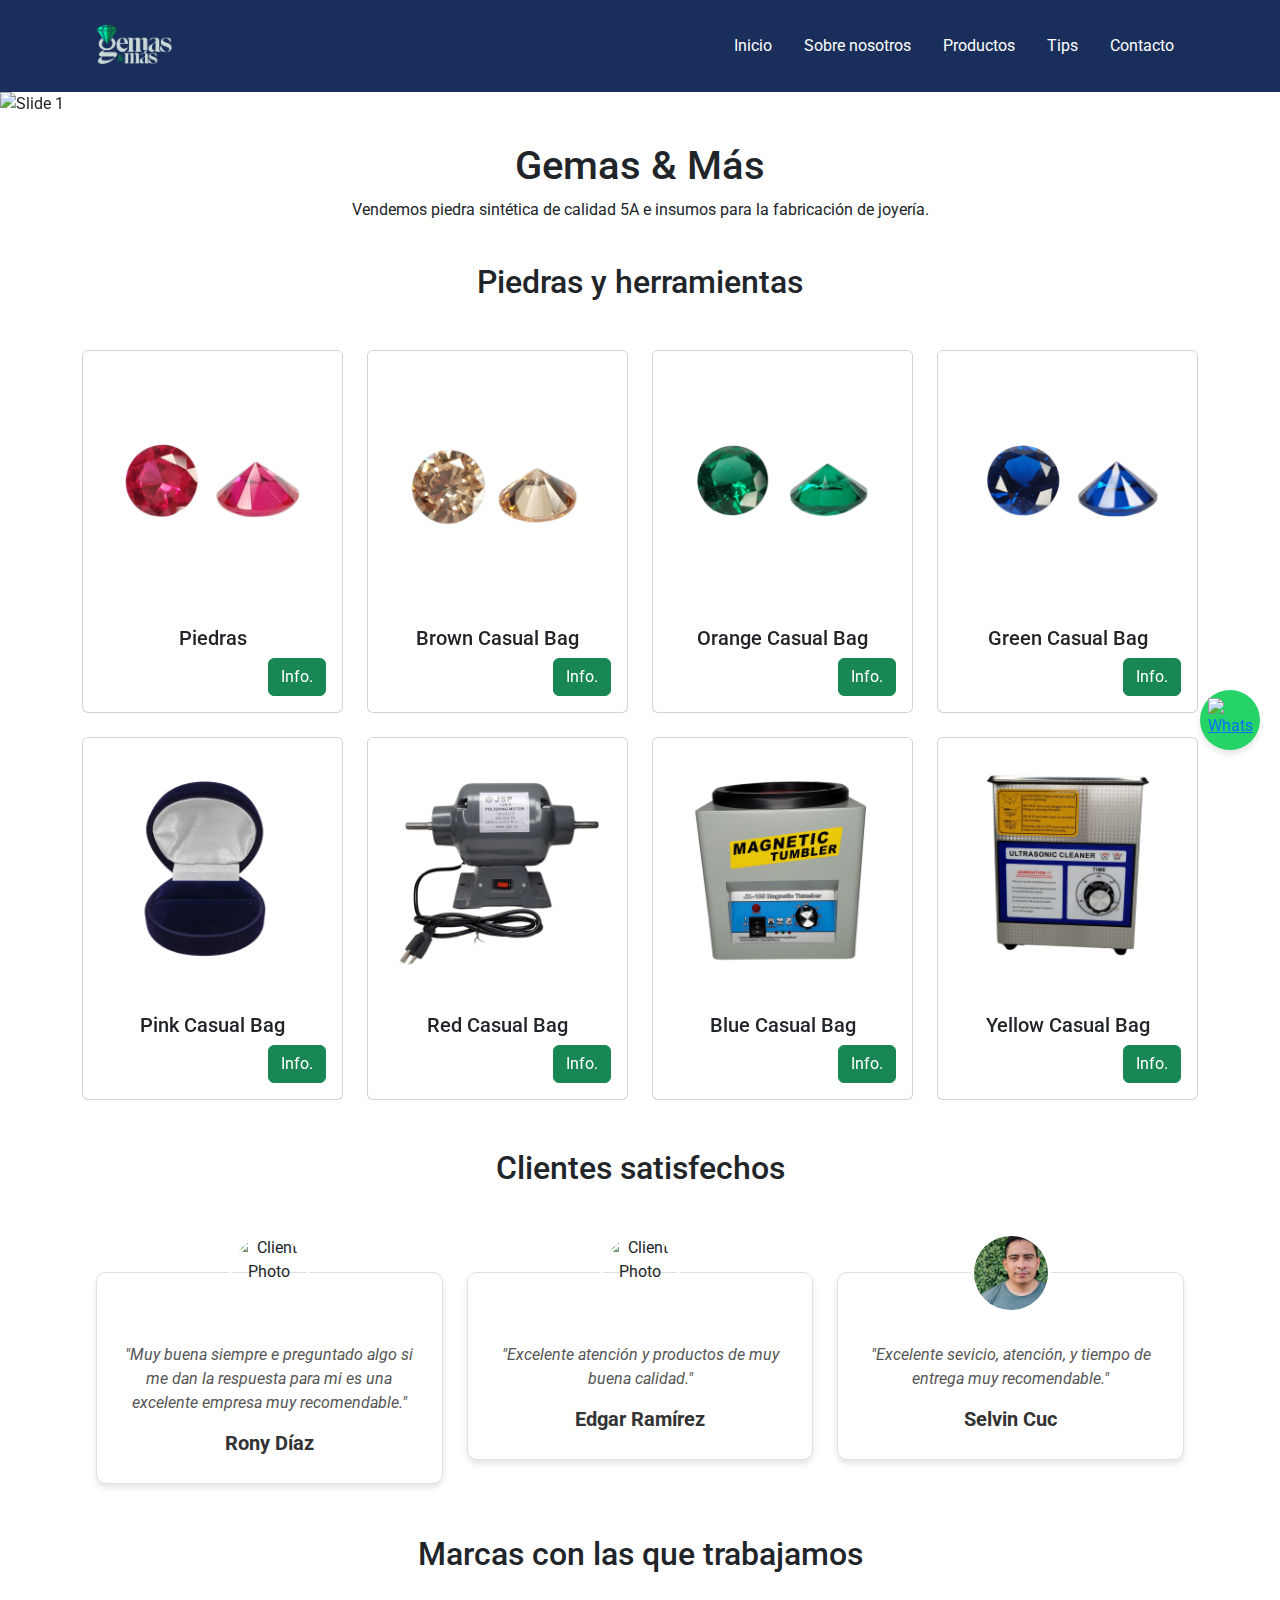
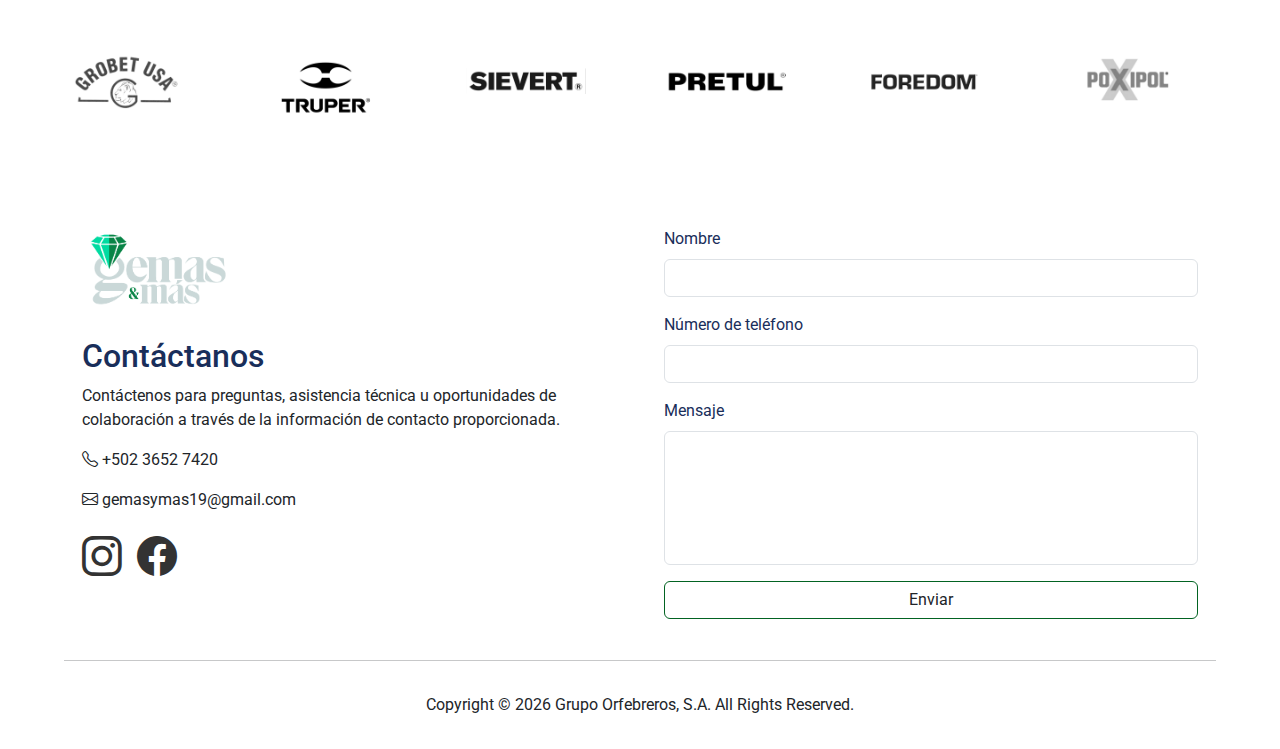
==== index.html @ 78176148 "Se completa la primera categoría de productos - piedras" ====
<!DOCTYPE html>
  <html lang="es">
  <head>
    <meta charset="UTF-8">
    <meta name="viewport" content="width=device-width, initial-scale=1.0">
    <title>Gemas & Más - Inicio</title>
    <link rel="icon" href="images/logo.ico">

    <meta name="author" content="Grupo Orfebreros, S.A.">
    <meta name="description" content="Vendemos piedra sintética de calidad 5A e insumos para la fabricación de joyería.">

    <link href="assets/bootstrap/css/bootstrap.min.css" rel="stylesheet">
    <link rel="stylesheet" href="css/index.css">
    <link href="https://fonts.googleapis.com/css2?family=Roboto:wght@400;500;700&display=swap" rel="stylesheet">
    <link href="https://cdn.jsdelivr.net/npm/bootstrap-icons/font/bootstrap-icons.css" rel="stylesheet">
  </head>
  <body>

    <!-- HEADER Y NAVBAR -->
    <header>
      <div class="container">
        <nav class="navbar navbar-expand-lg navbar-light">

          <a class="navbar-brand" href="index.html">
            <img src="images/logo.png" alt="Gemas & Más">
          </a>
          
          <!-- MENÚ HAMBURGUESA -->
          <button class="navbar-toggler bg-light" type="button" data-bs-toggle="collapse" data-bs-target="#navbarNav" aria-controls="navbarNav" aria-expanded="false" aria-label="Toggle navigation">
            <span class="navbar-toggler-icon"></span>
          </button>
    
          <div class="collapse navbar-collapse" id="navbarNav">
            <ul class="navbar-nav ms-auto">
              <li class="nav-item">
                <a href="index.html" class="nav-link">Inicio</a>
              </li>
              <li class="nav-item">
                <a href="sobre-nosotros.html" class="nav-link">Sobre nosotros</a>
              </li>
              <li class="nav-item">
                <a href="productos.html" class="nav-link">Productos</a>
              </li>
              <li class="nav-item">
                <a href="tips.html" class="nav-link">Tips</a>
              </li>
              <li class="nav-item">
                <a href="#secContacto" class="nav-link">Contacto</a>
              </li>
            </ul>
          </div>
        </nav>
      </div>
    </header>
    
    <!-- CAROUSEL -->
    <div id="dynamicCarousel" class="carousel slide my-carousel" data-bs-ride="carousel">
      <!-- Indicadores (Puntitos) -->
      <div class="carousel-indicators">
        <button type="button" data-bs-target="#dynamicCarousel" data-bs-slide-to="0" class="active" aria-current="true" aria-label="Slide 1"></button>
        <button type="button" data-bs-target="#dynamicCarousel" data-bs-slide-to="1" aria-label="Slide 2"></button>
        <button type="button" data-bs-target="#dynamicCarousel" data-bs-slide-to="2" aria-label="Slide 3"></button>
      </div>
    
      <!-- Contenido del Carousel -->
      <div class="carousel-inner">
        <div class="carousel-item active">
          <img src="images/carousel1.png" class="d-block w-100" alt="Slide 1">
          <div class="carousel-caption d-none d-md-block">
            <h5>Primer Slide</h5>
            <p>Este es el primer slide del carousel.</p>
          </div>
        </div>
        <div class="carousel-item">
          <img src="images/carousel2.png" class="d-block w-100" alt="Slide 2">
          <div class="carousel-caption d-none d-md-block">
            <h5>Segundo Slide</h5>
            <p>Este es el segundo slide del carousel.</p>
          </div>
        </div>
        <div class="carousel-item">
          <img src="images/carousel3.png" class="d-block w-100" alt="Slide 3">
          <div class="carousel-caption d-none d-md-block">
            <h5>Tercer Slide</h5>
            <p>Este es el tercer slide del carousel.</p>
          </div>
        </div>
      </div>
    
      <!-- Controles de Navegación (Flechas) -->
      <button class="carousel-control-prev" type="button" data-bs-target="#dynamicCarousel" data-bs-slide="prev">
        <span class="carousel-control-prev-icon" aria-hidden="true"></span>
        <span class="visually-hidden">Anterior</span>
      </button>
      <button class="carousel-control-next" type="button" data-bs-target="#dynamicCarousel" data-bs-slide="next">
        <span class="carousel-control-next-icon" aria-hidden="true"></span>
        <span class="visually-hidden">Siguiente</span>
      </button>
    </div>    

    <!--  NEGOCIO -->
    <div class="negocio estetica-divs">
      <h1>Gemas & Más</h1>
      <p>Vendemos piedra sintética de calidad 5A e insumos para la fabricación de joyería.</p>
    </div>

    <!-- TARJETAS -->
    <div class="container">
      <h2 class="h2-style">Piedras y herramientas</h2>
      <div class="row mt-5">
        <div class="col-6 col-md-3 mb-4">
          <div class="card-container">
            <div class="card">
              <img src="images/piedras/redonda/redonda_rubi.png" class="card-img-top" alt="Producto 2">
              <div class="card-body text-center">
                <h5 class="card-title">Piedras</h5>
                <div style="text-align: right;">
                  <button class="btn btn-success flip-card-btn" 
                          data-image="images/piedras/redonda/redonda_rubi.png,images/piedras/lagrima/lagrima_esmeralda.png,images/piedras/cuadrado/cuadrado_champagne.png" 
                          data-title="Beige Casual Bag" 
                          data-details="Color: Beige, Material: Cuero, Dimensiones: 30x25 cm">
                    Info.
                  </button>
                </div>
              </div>
            </div>
          </div>
        </div>
        <div class="col-6 col-md-3 mb-4">
          <div class="card-container">
            <div class="card">
              <img src="images/piedras/redonda/redonda_champagne.png" class="card-img-top" alt="Producto 3">
              <div class="card-body text-center">
                <h5 class="card-title">Brown Casual Bag</h5>
                <div style="text-align: right;">
                  <button class="btn btn-success flip-card-btn"
                          data-image="images/piedras/3.png"
                          data-title="Brown Casual Bag"
                          data-details="Color: Brown, Material: Tela, Dimensiones: 35x28 cm">
                    Info.
                  </button>
                </div>
              </div>
            </div>
          </div>
        </div>
        <div class="col-6 col-md-3 mb-4">
          <div class="card-container">
            <div class="card">
              <img src="images/piedras/redonda/redonda_esmeralda.png" class="card-img-top" alt="Producto 4">
              <div class="card-body text-center">
                <h5 class="card-title">Orange Casual Bag</h5>
                <div style="text-align: right;">
                  <button class="btn btn-success flip-card-btn"
                          data-image="images/piedras/4.png"
                          data-title="Orange Casual Bag"
                          data-details="Color: Orange, Material: Sintético, Dimensiones: 33x27 cm">
                    Info.
                  </button>
                </div>
              </div>
            </div>
          </div>
        </div>
        <div class="col-6 col-md-3 mb-4">
          <div class="card-container">
            <div class="card">
              <img src="images/piedras/redonda/redonda_zafiro.png" class="card-img-top" alt="Producto 5">
              <div class="card-body text-center">
                <h5 class="card-title">Green Casual Bag</h5>
                <div style="text-align: right;">
                  <button class="btn btn-success flip-card-btn"
                          data-image="images/piedras/5.png"
                          data-title="Green Casual Bag"
                          data-details="Color: Green, Material: Nylon, Dimensiones: 32x26 cm">
                    Info.
                  </button>
                </div>
              </div>
            </div>
          </div>
        </div>
      </div>
      <div class="row">
        <div class="col-6 col-md-3 mb-4">
          <div class="card-container">
            <div class="card">
              <img src="images/herramientas/6.png" class="card-img-top" alt="Producto 6">
              <div class="card-body text-center">
                <h5 class="card-title">Pink Casual Bag</h5>
                <div style="text-align: right;">
                  <button class="btn btn-success flip-card-btn"
                          data-image="images/herramientas/6.png"
                          data-title="Pink Casual Bag"
                          data-details="Color: Pink, Material: Cuero, Dimensiones: 34x28 cm">
                    Info.
                  </button>
                </div>
              </div>
            </div>
          </div>
        </div>
        <div class="col-6 col-md-3 mb-4">
          <div class="card-container">
            <div class="card">
              <img src="images/herramientas/7.png" class="card-img-top" alt="Producto 7">
              <div class="card-body text-center">
                <h5 class="card-title">Red Casual Bag</h5>
                <div style="text-align: right;">
                  <button class="btn btn-success flip-card-btn"
                          data-image="images/herramientas/7.png"
                          data-title="Red Casual Bag"
                          data-details="Color: Red, Material: Lona, Dimensiones: 36x30 cm">
                    Info.
                  </button>
                </div>
              </div>
            </div>
          </div>
        </div>
        <div class="col-6 col-md-3 mb-4">
          <div class="card-container">
            <div class="card">
              <img src="images/herramientas/8.png" class="card-img-top" alt="Producto 8">
              <div class="card-body text-center">
                <h5 class="card-title">Blue Casual Bag</h5>
                <div style="text-align: right;">
                  <button class="btn btn-success flip-card-btn"
                          data-image="images/herramientas/8.png"
                          data-title="Blue Casual Bag"
                          data-details="Color: Blue, Material: Denim, Dimensiones: 31x24 cm">
                    Info.
                  </button>
                </div>
              </div>
            </div>
          </div>
        </div>
        <div class="col-6 col-md-3 mb-4">
          <div class="card-container">
            <div class="card">
              <img src="images/herramientas/9.png" class="card-img-top" alt="Producto 9">
              <div class="card-body text-center">
                <h5 class="card-title">Yellow Casual Bag</h5>
                <div style="text-align: right;">
                  <button class="btn btn-success flip-card-btn"
                          data-image="images/herramientas/9.png"
                          data-title="Yellow Casual Bag"
                          data-details="Color: Yellow, Material: Sintético, Dimensiones: 29x22 cm">
                    Info.
                  </button>
                </div>
              </div>
            </div>
          </div>
        </div>
      </div>
    </div>    

    <!-- MODAL DE TARJETAS -->
    <div class="modal fade" id="infoModal" tabindex="-1" aria-labelledby="infoModalLabel" aria-hidden="true">
      <div class="modal-dialog modal-dialog-centered modal-lg">
        <div class="modal-content modal-flip">
          <div class="modal-header">
            <h5 class="modal-title" id="infoModalLabel">Detalles del Producto</h5>
            <button type="button" class="btn-close" data-bs-dismiss="modal" aria-label="Close"></button>
          </div>
          <div class="modal-body">
            <div class="row">
              <div class="col-md-6 text-center">
                <!-- Carousel de imágenes -->
                <div id="productCarousel" class="carousel slide" data-bs-ride="carousel">
                  <!-- Indicadores (Puntitos) -->
                  <div class="carousel-indicators">
                    <button type="button" style="background-color: black;" data-bs-target="#productCarousel" data-bs-slide-to="0" class="active" aria-current="true" aria-label="Slide 1"></button>
                    <button type="button" style="background-color: black;" data-bs-target="#productCarousel" data-bs-slide-to="1" aria-label="Slide 2"></button>
                    <button type="button" style="background-color: black;" data-bs-target="#productCarousel" data-bs-slide-to="2" aria-label="Slide 3"></button>
                  </div>
                  <div class="carousel-inner" id="carouselImages"></div>
                </div>                
              </div>
              <div class="col-md-6">
                <h5 id="modalProductTitle"></h5>
                <p id="modalProductDetails"></p>
              </div>
            </div>
          </div>
        </div>
      </div>
    </div>

    <!-- CLIENTES SATISFECHOS -->
    <div class="container estetica-divs">
      <h2 class="h2-style">Clientes satisfechos</h2>
      <div class="row g-4">
        <div class="col-12 col-md-4">
          <div class="testimonial-card" id="cliente1">
            <img src="images/cliente_1.jpg" alt="Client Photo">
            <blockquote>
              "Muy buena siempre e preguntado algo si me dan la respuesta para mi es una excelente empresa muy recomendable."
            </blockquote>
            <h5>Rony Díaz</h5>
          </div>
        </div>
        <div class="col-12 col-md-4">
          <div class="testimonial-card" id="cliente2">
            <img src="images/cliente_2.png" alt="Client Photo">
            <blockquote>
              "Excelente atención y productos de muy buena calidad."
            </blockquote>
            <h5>Edgar Ramírez</h5>
          </div>
        </div>
        <div class="col-12 col-md-4">
          <div class="testimonial-card" id="cliente3">
            <img src="images/cliente_3.jpg" alt="Client Photo">
            <blockquote>
              "Excelente sevicio, atención, y tiempo de entrega muy recomendable."
            </blockquote>
            <h5>Selvin Cuc</h5>
          </div>
        </div>
      </div>
    </div>

    <!-- MARCAS -->
    <div class="brands-section estetica-divs">
      <h2 class="h2-style">Marcas con las que trabajamos</h2>
      <div class="brands-container-wrapper">
        <div class="brands-container">
          <img src="images/marcas/1.png" alt="Logo 1" class="brand-logo">
          <img src="images/marcas/2.png" alt="Logo 2" class="brand-logo">
          <img src="images/marcas/3.png" alt="Logo 3" class="brand-logo">
          <img src="images/marcas/4.png" alt="Logo 4" class="brand-logo">
          <img src="images/marcas/5.png" alt="Logo 5" class="brand-logo">
          <img src="images/marcas/6.png" alt="Logo 6" class="brand-logo">
          <img src="images/marcas/7.png" alt="Logo 7" class="brand-logo">
          <img src="images/marcas/8.png" alt="Logo 8" class="brand-logo">
          <img src="images/marcas/9.png" alt="Logo 9" class="brand-logo">
          <img src="images/marcas/10.png" alt="Logo 10" class="brand-logo">
          <!-- Se repiten los logos para crear un loop continuo -->
          <img src="images/marcas/1.png" alt="Logo 1" class="brand-logo">
          <img src="images/marcas/2.png" alt="Logo 2" class="brand-logo">
          <img src="images/marcas/3.png" alt="Logo 3" class="brand-logo">
          <img src="images/marcas/4.png" alt="Logo 4" class="brand-logo">
          <img src="images/marcas/5.png" alt="Logo 5" class="brand-logo">
          <img src="images/marcas/6.png" alt="Logo 6" class="brand-logo">
          <img src="images/marcas/7.png" alt="Logo 7" class="brand-logo">
          <img src="images/marcas/8.png" alt="Logo 8" class="brand-logo">
          <img src="images/marcas/9.png" alt="Logo 9" class="brand-logo">
          <img src="images/marcas/10.png" alt="Logo 10" class="brand-logo">
        </div>
      </div>
    </div>

    <!-- CONTACTO -->
    <section id="secContacto">
      <div class="container">
        <div class="contact-container row g-5">
  
          <!-- INFO -->
          <div class="col-md-6">
            <img src="images/logo.png" alt="Logo" class="logo-contact">
            <h2 class="label-contact-header">Contáctanos</h2>
            <p>Contáctenos para preguntas, asistencia técnica u oportunidades de colaboración a través de la información de contacto proporcionada.</p>
            <p class="contact-info"><i class="bi bi-telephone"></i> +502 3652 7420</p>
            <p class="contact-info"><i class="bi bi-envelope"></i> gemasymas19@gmail.com</p>
            <div class="social-links">
              <a href="https://www.instagram.com/gema.symas/?igsh=cjF0NDRiNGF5ZWNv" 
                 target="_blank" 
                 rel="noopener noreferrer" 
                 class="social-icon">
                <i class="bi bi-instagram"></i>
              </a>
              <a href="https://www.facebook.com/share/19ZpHd3z6t/?mibextid=LQQJ4d" 
                 target="_blank" 
                 rel="noopener noreferrer" 
                 class="social-icon">
                <i class="bi bi-facebook"></i>
              </a>
            </div>              
          </div>
      
          <!-- FORMULARIO -->
          <div class="col-md-6">
            <form action="https://formsubmit.co/9d4b186a4834e5b759d193d939aa22d8" method="post">
              <div class="mb-3">
                <label for="name" class="form-label color-label-name">Nombre</label>
                <input type="text" class="form-control" name="name" required>
              </div>
              <div class="mb-3">
                <label for="phone" class="form-label color-label-name">Número de teléfono</label>
                <input type="text" class="form-control" name="phone" required>
              </div>
              <div class="mb-3">
                <label for="comments" class="form-label color-label-name">Mensaje</label>
                <textarea class="form-control" name="comments" rows="5" style="resize: none;" required></textarea>
              </div>
              <button type="submit" class="btn btn-submit w-100">Enviar</button>
              <input type="hidden" name="_next" id="_next">
              <input type="hidden" name="_captcha" value="false">
            </form>
          </div>

        </div>
      </div>
    </section>

    <!-- FOOTER -->
    <div class="linea-footer">
      <hr>
    </div>
    <footer class="text-center p-3 mb-3">
      <div id="DevuelveTextoFooterConAnio" class="ligth"></div>
    </footer>

    <!-- BOTÓN DE WHATSAPP -->
    <a href="https://wa.me/50236527420?text=Hola,%20necesito%20información." 
      class="whatsapp-button" 
      target="_blank" 
      rel="noopener noreferrer">
      <img src="https://upload.wikimedia.org/wikipedia/commons/6/6b/WhatsApp.svg" alt="WhatsApp" />
    </a>

    <script src="assets/bootstrap/js/bootstrap.bundle.min.js"></script>
    <script src="js/index.js"></script>
  </body>
</html>
---- css/index.css ----
body {
  font-family: 'Roboto', sans-serif;
  margin: 0;
  padding: 0;
  box-sizing: border-box;
}

.estetica-divs{
  padding: 2%;
}

.h2-style{
  text-align: center;
}


/* HEADER Y NAVBAR */

header {
  position: fixed; /* El navbar está fijo en la parte superior */
  top: 0;
  left: 0;
  right: 0;
  background-color: #192e5a;
  z-index: 1050; /* Asegura que el navbar se quede encima del contenido */
  padding: 0.5rem 1rem; /* Espaciado ajustado */
  width: 100%;
}

.navbar-brand img {
  max-height: 50px;
  margin-left: 10px;
}

.navbar-nav .nav-link {
  font-size: 1rem;
  color: #ffffff;
  margin-right: 1rem;
  transition: color 0.3s;
}


/* CAROUSEL */

.my-carousel{
  margin-top: 92px;
}

.carousel-inner img {
  
  object-fit: cover; /* Asegura que las imágenes se recorten bien */
}

.carousel-indicators button {
  background-color: #026322; /* Cambia el color de los puntitos */
}

.carousel-indicators .active {
  background-color: #026322; /* Color del puntito activo */
}


/* NEGOCIO */

.negocio {
  text-align: center;
}

@media (max-width: 767px) {
  .negocio{
    margin-top: 50px;
  }
}


/* TARJETAS */

.card-container {
  perspective: 1000px; /* Profundidad para el efecto 3D */
}

.card {
  transition: opacity 0.6s ease, transform 0.6s ease; /* Suavizar el volteo y opacidad */
  transform-style: preserve-3d; /* Habilitar el efecto 3D */
  position: relative;
}

.card.hide { /* esta clase se setea en Javascript */
  opacity: 0; /* Desaparecer la tarjeta */
  visibility: hidden; /* Evitar que ocupe espacio */
}

.modal-flip { /* esta clase se setea en Javascript */
  animation: flipIn 0.4s ease-in-out; /* Animación al abrir la modal */
  transform-origin: center; /* Punto de referencia del volteo */
}

@keyframes flipIn {
  from {
    transform: rotateY(90deg); /* Comienza volteada */
    opacity: 0; /* Invisible al inicio */
  }
  to {
    transform: rotateY(0deg); /* Aparece de frente */
    opacity: 1; /* Completamente visible */
  }
}


/* CLIENTES SATISFECHOS */

.testimonial-card {
  text-align: center;
  border: 1px solid #e0e0e0;
  border-radius: 10px;
  padding: 20px;
  background-color: #ffffff;
  box-shadow: 0 4px 6px rgba(0, 0, 0, 0.1);
  position: relative; /* Necesario para posicionar la imagen */
  margin: 0px 0px; /* Espacio entre las tarjetas verticalmente */
}


.testimonial-card img {
  width: 80px;
  height: 80px;
  object-fit: cover;
  border-radius: 50%;
  position: absolute;
  top: -40px; /* Posiciona la imagen fuera de la tarjeta */
  left: 50%;
  transform: translateX(-50%);
  border: 3px solid #ffffff; /* Borde blanco para destacar */
}

.testimonial-card blockquote {
  font-style: italic;
  color: #555555;
  margin-top: 50px; /* Añade espacio para la imagen */
}
.testimonial-card h5 {
  margin-top: 15px;
  font-weight: bold;
  color: #333333;
}
.row.g-4 {
  margin-top: 60px; /* Espacio para la primera fila con imágenes */
}

@media (max-width: 767px) {
  #cliente2, #cliente3{
    margin-top: 50px;
  }

  #cliente3{
    margin-bottom: 40px;
  }
}


/* MARCAS */

.brands-section {
  overflow: hidden; /* Ocultar logos fuera de los límites */
}

@media (min-width: 992px) { /* Para pantallas grandes en adelante */
  .brands-section {
    overflow: hidden; /* Ocultar logos fuera de los límites */
  }

  .brands-container{
    padding-top: 40px;
    padding-bottom: 60px;
  }
}

/* Contenedor de los logos */
.brands-container-wrapper {
  display: flex;
  overflow: hidden;
  position: relative;
}

.brands-container {
  display: flex;
  animation: scroll 20s linear infinite; /* Animación continua y más suave */
  white-space: nowrap; /* Asegura que todos los logos estén en una línea */
}

/* Logos individuales */
.brand-logo {
  margin: 0 40px;
  width: 120px; /* Tamaño estándar de los logos */
  height: auto; /* Mantener proporción */
  filter: grayscale(100%); /* Blanco y negro por defecto */
  transition: filter 0.3s ease-in-out; /* Transición al pasar el mouse */
}

/* Animación de desplazamiento de los logos */
@keyframes scroll {
  0% {
    transform: translateX(0);
  }
  100% {
    transform: translateX(-50%); /* Mueve todo el contenedor para un flujo infinito */
  }
}


/* CONTACTO-INFO */

.logo-contact {
  margin: 0 auto 20px auto;
  max-width: 150px;
}

.label-contact-header{
  color: #192e5a;
}

.social-links {
  display: flex;
  gap: 15px; /* Espacio entre íconos */
  margin-top: 10px;
}

.social-icon {
  text-decoration: none;
  color: #333; /* Color inicial del ícono */
  font-size: 40px; /* Tamaño de los íconos */
  transition: transform 0.3s, color 0.3s;
}

@media (hover: hover) {
  .social-icon:hover {
    transform: scale(1.2); /* Agranda el ícono al pasar el cursor */
    color: #007bff; /* Cambia de color al hacer hover */
  }
}


/* CONTACTO-FORMULARIO */

.color-label-name{
  color: #192e5a;
}

.btn-submit {
  border-color: #026322;
}

.btn-submit:hover {
  color: #ffffff;
  background-color: #026322;
}


/* FOOTER */

.linea-footer {
  padding-top: 2%;
  padding-left: 5%;
  padding-right: 5%;
}


/* BOTÓN DE WHATSAPP */

.whatsapp-button {
  position: fixed;
  bottom: 150px;
  right: 20px;
  z-index: 1000;
  display: flex;
  align-items: center;
  justify-content: center;
  width: 60px;
  height: 60px;
  background-color: #25d366;
  border-radius: 50%;
  box-shadow: 0 4px 6px rgba(0, 0, 0, 0.1);
  transition: transform 0.3s ease;
}

.whatsapp-button img {
  width: 45px;
  height: 45px;
}

.whatsapp-button:hover {
  transform: scale(1.1);
}
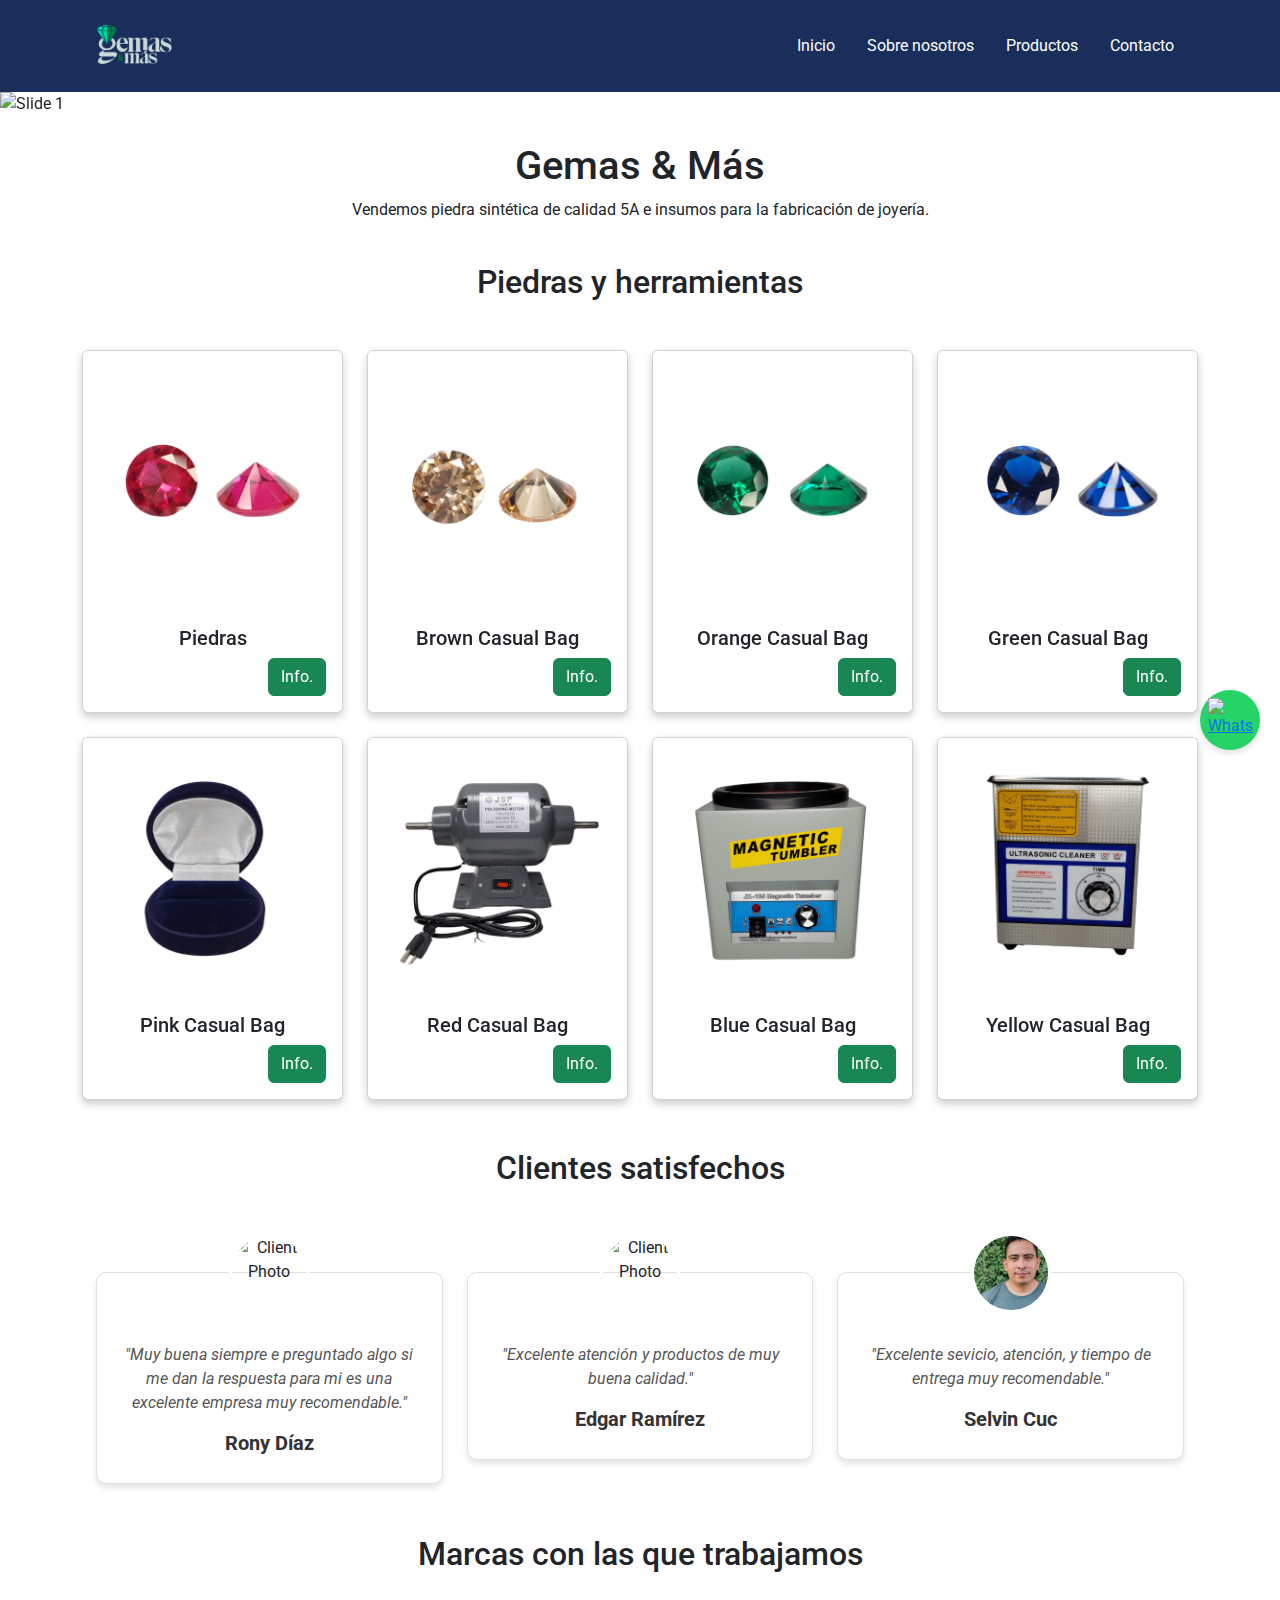
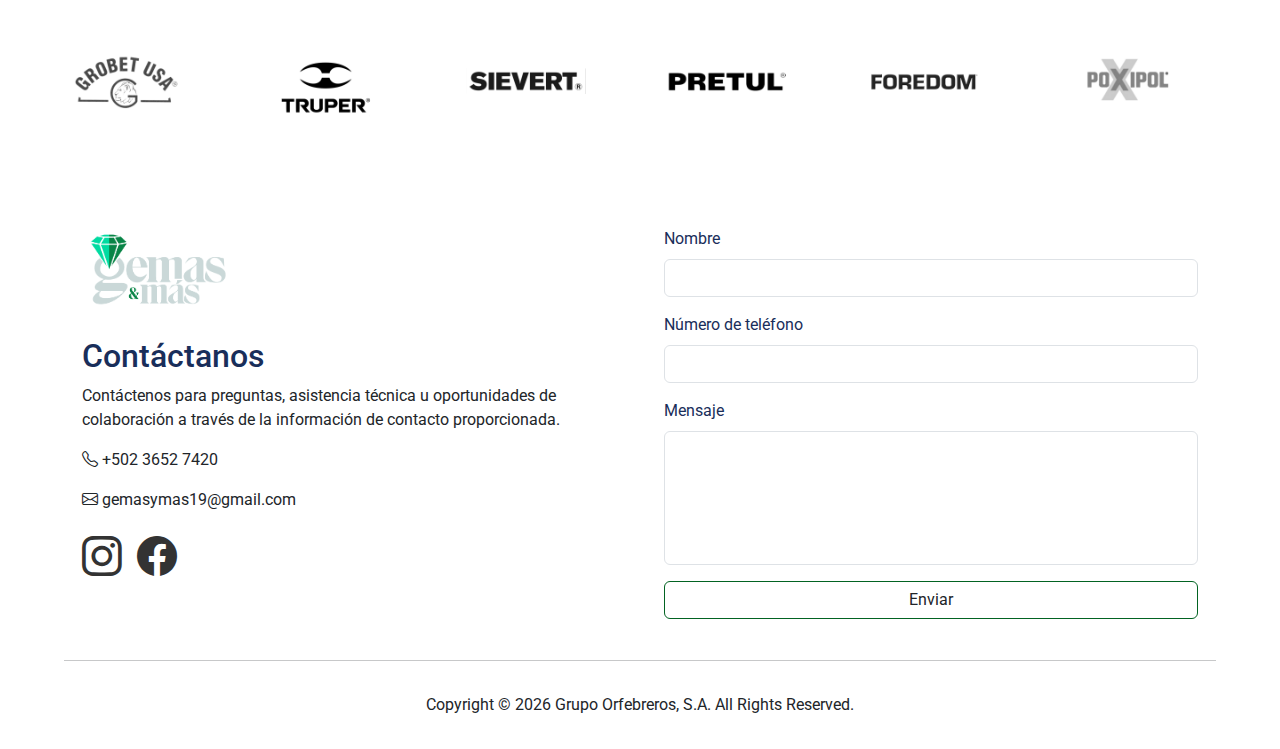
==== commit 7e62fac7: "Merge pull request #28 from orfebreros/local/main" ====
--- a/index.html
+++ b/index.html
@@ -40,9 +40,6 @@
               </li>
               <li class="nav-item">
                 <a href="productos.html" class="nav-link">Productos</a>
-              </li>
-              <li class="nav-item">
-                <a href="tips.html" class="nav-link">Tips</a>
               </li>
               <li class="nav-item">
                 <a href="#secContacto" class="nav-link">Contacto</a>
--- a/css/index.css
+++ b/css/index.css
@@ -83,16 +83,17 @@
   transition: opacity 0.6s ease, transform 0.6s ease; /* Suavizar el volteo y opacidad */
   transform-style: preserve-3d; /* Habilitar el efecto 3D */
   position: relative;
+  box-shadow: 0 4px 8px rgba(0, 0, 0, 0.2);
+  transition: box-shadow 0.3s ease-in-out;
+}
+
+.card:hover {
+  box-shadow: 0 8px 16px rgba(0, 0, 0, 0.5);
 }
 
 .card.hide { /* esta clase se setea en Javascript */
   opacity: 0; /* Desaparecer la tarjeta */
   visibility: hidden; /* Evitar que ocupe espacio */
-}
-
-.modal-flip { /* esta clase se setea en Javascript */
-  animation: flipIn 0.4s ease-in-out; /* Animación al abrir la modal */
-  transform-origin: center; /* Punto de referencia del volteo */
 }
 
 @keyframes flipIn {
@@ -104,6 +105,22 @@
     transform: rotateY(0deg); /* Aparece de frente */
     opacity: 1; /* Completamente visible */
   }
+}
+
+/* MODAL */
+
+.modal-flip { /* esta clase se setea en Javascript */
+  animation: flipIn 0.4s ease-in-out; /* Animación al abrir la modal */
+  transform-origin: center; /* Punto de referencia del volteo */
+}
+
+.modal-header {
+  background-color: #192e5a;
+  color: #ffffff;
+}
+
+.btn-close {
+  filter: invert(1);
 }
 
 
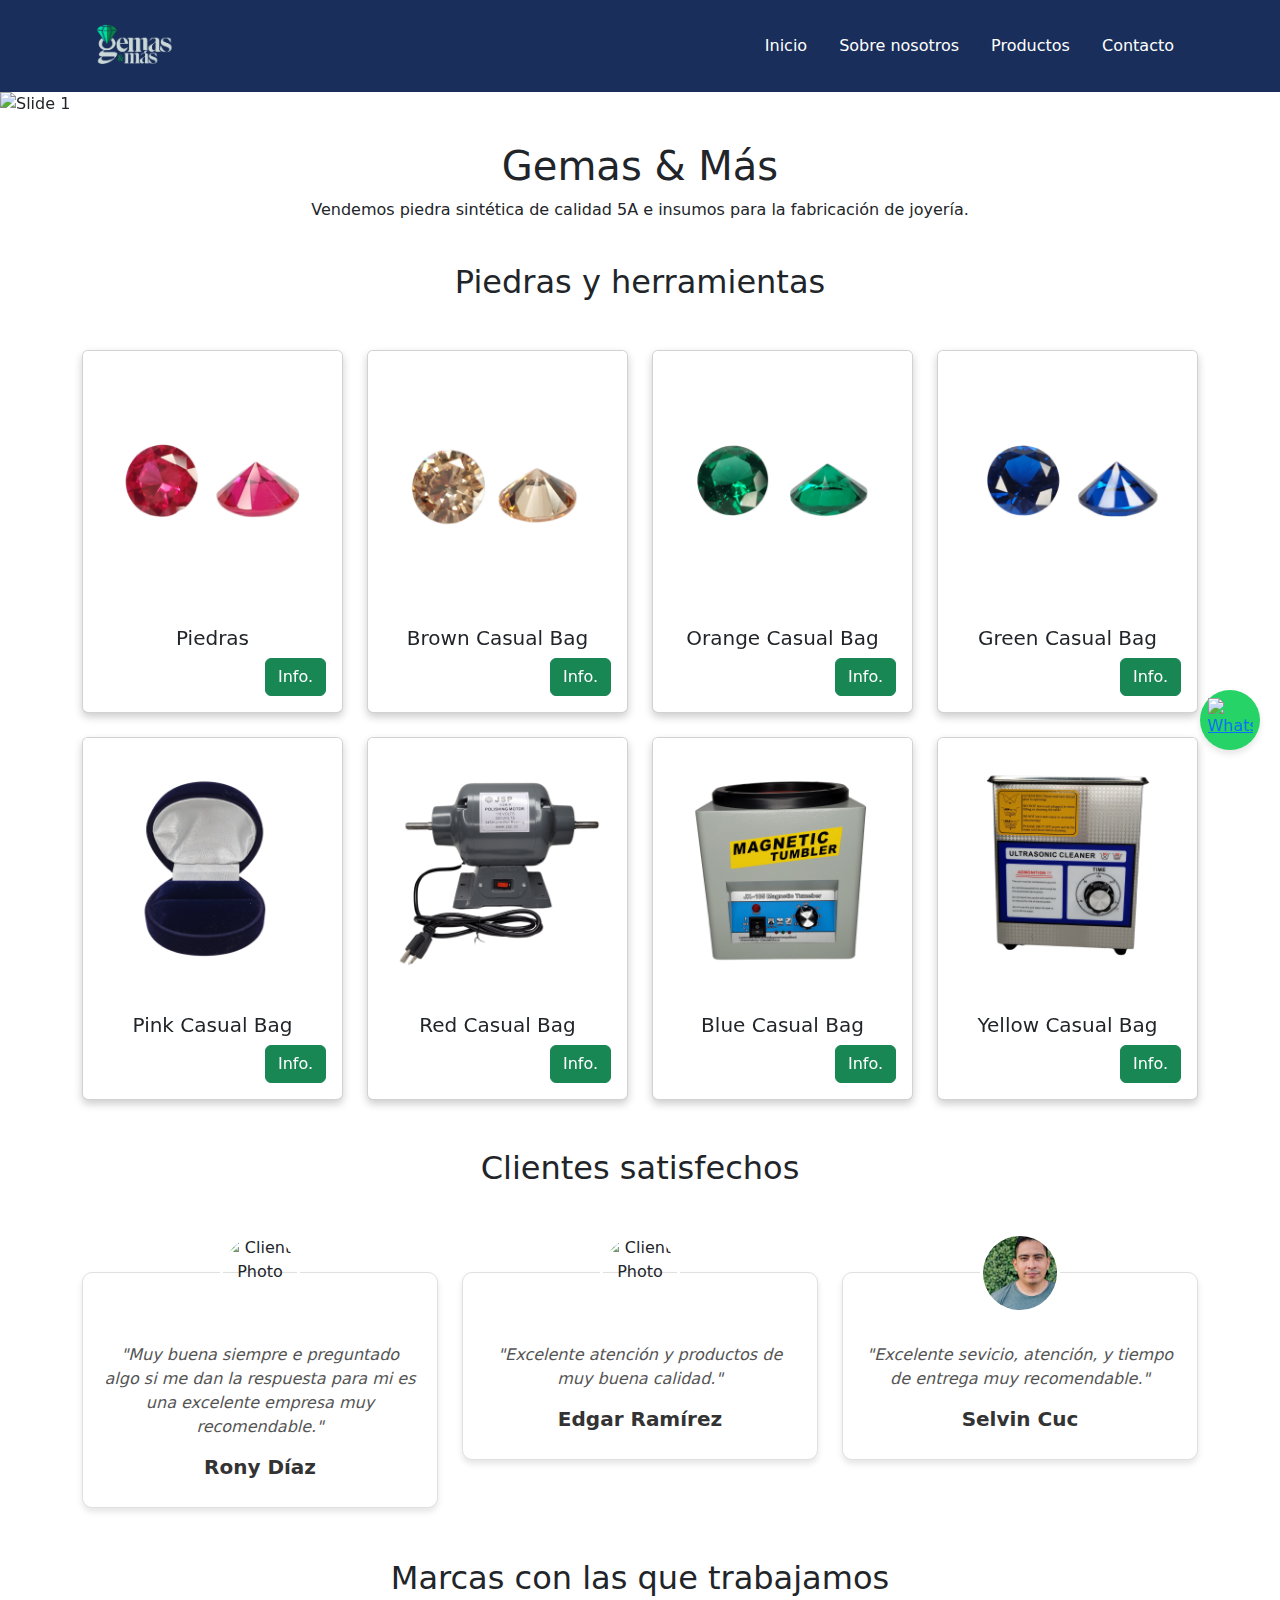
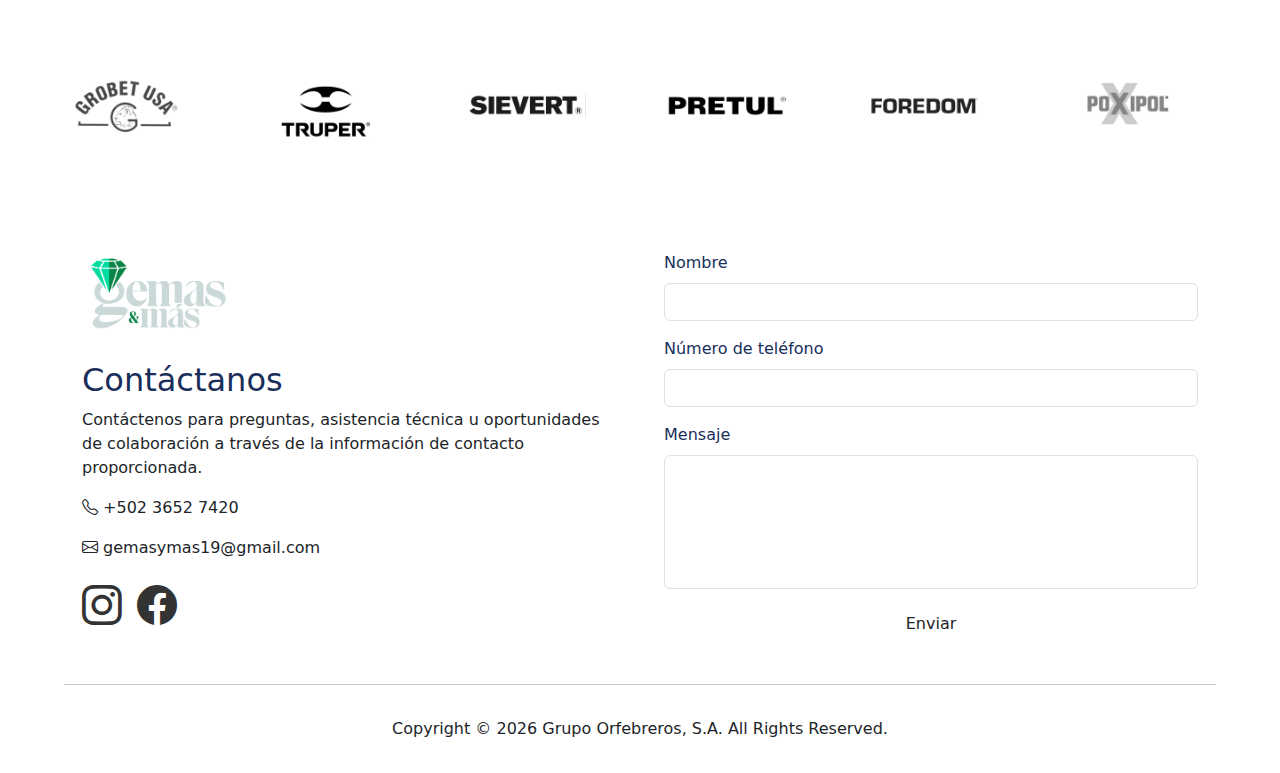
==== commit 70ab08f3: "supuesta implementación del side bar responsive" ====
--- a/index.html
+++ b/index.html
@@ -9,8 +9,9 @@
     <meta name="author" content="Grupo Orfebreros, S.A.">
     <meta name="description" content="Vendemos piedra sintética de calidad 5A e insumos para la fabricación de joyería.">
 
+    <link rel="stylesheet" href="css/index.css">
     <link href="assets/bootstrap/css/bootstrap.min.css" rel="stylesheet">
-    <link rel="stylesheet" href="css/index.css">
+
     <link href="https://fonts.googleapis.com/css2?family=Roboto:wght@400;500;700&display=swap" rel="stylesheet">
     <link href="https://cdn.jsdelivr.net/npm/bootstrap-icons/font/bootstrap-icons.css" rel="stylesheet">
   </head>
--- a/css/index.css
+++ b/css/index.css
@@ -252,7 +252,7 @@
 @media (hover: hover) {
   .social-icon:hover {
     transform: scale(1.2); /* Agranda el ícono al pasar el cursor */
-    color: #007bff; /* Cambia de color al hacer hover */
+    color: #026322; /* Cambia de color al hacer hover */
   }
 }
 
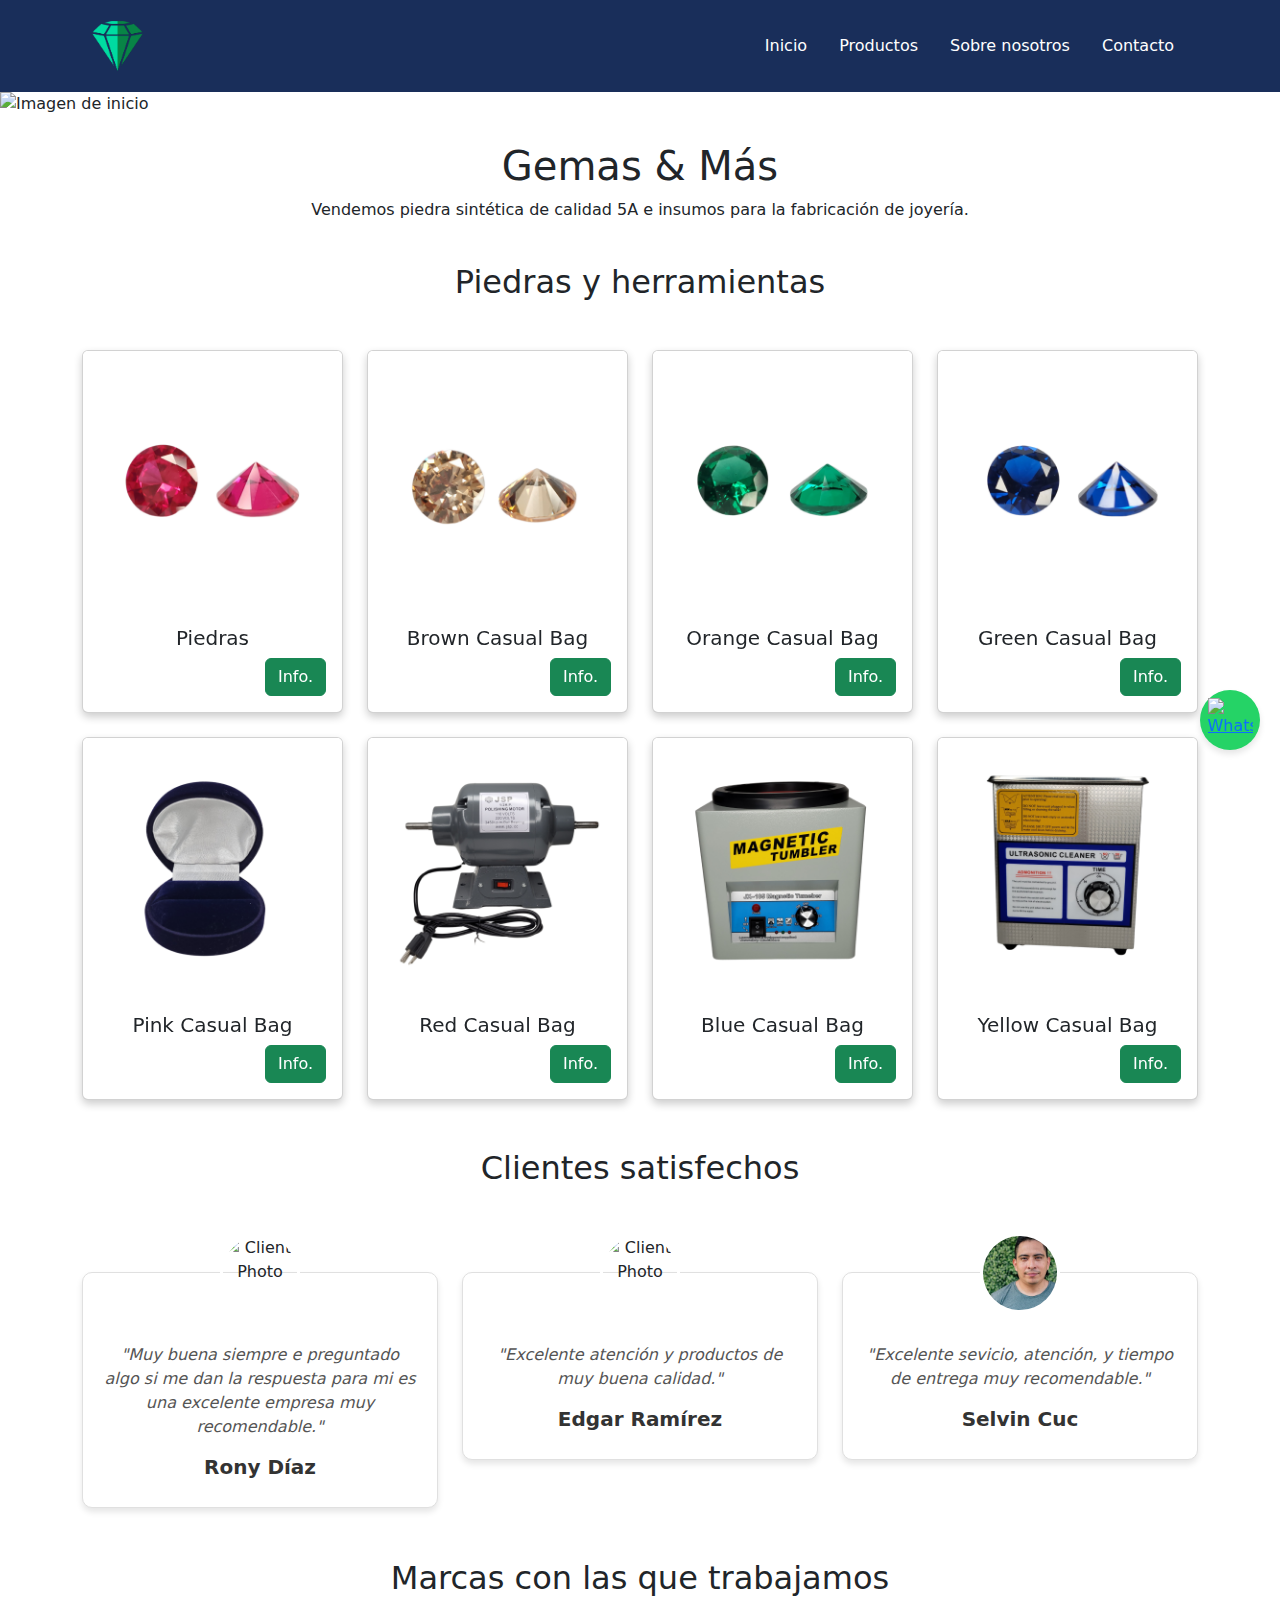
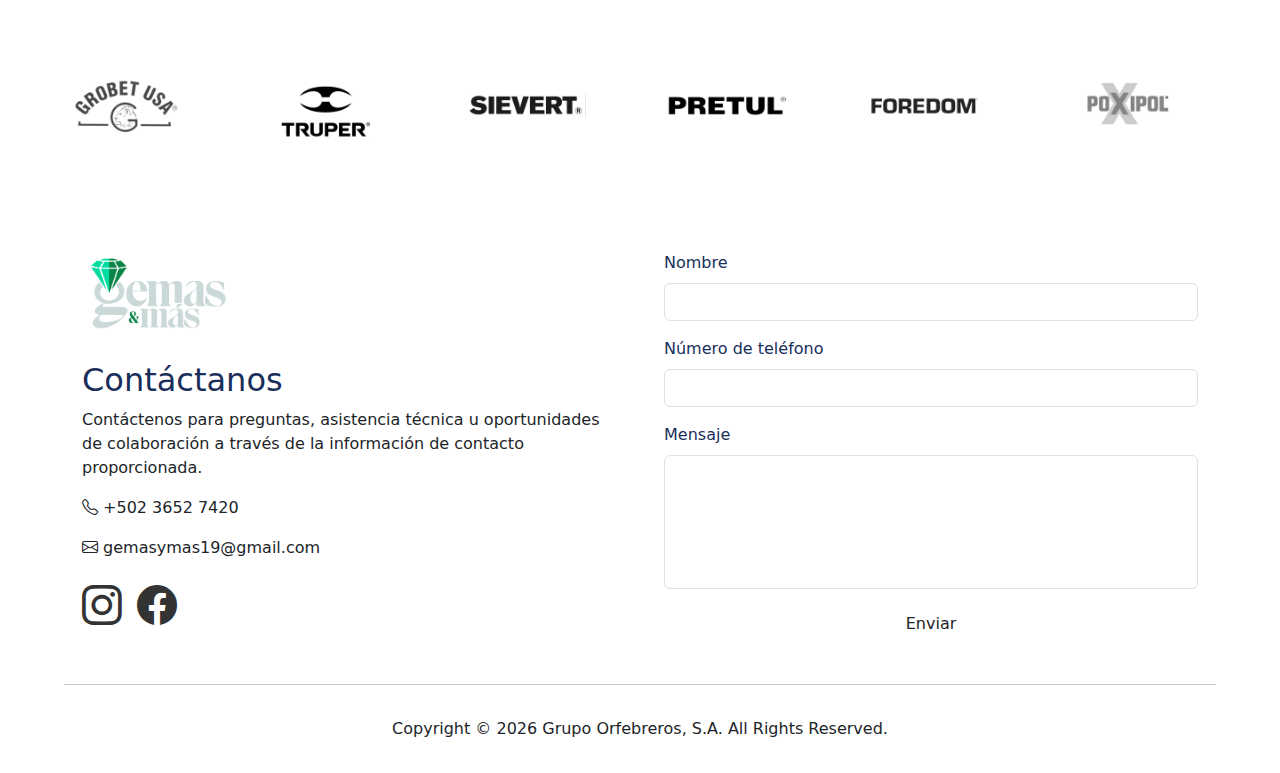
==== commit 2edaba6b: "Cambios por reunión" ====
--- a/index.html
+++ b/index.html
@@ -23,7 +23,7 @@
         <nav class="navbar navbar-expand-lg navbar-light">
 
           <a class="navbar-brand" href="index.html">
-            <img src="images/logo.png" alt="Gemas & Más">
+            <img src="images/gemasymas_logo.png" alt="Gemas & Más">
           </a>
           
           <!-- MENÚ HAMBURGUESA -->
@@ -37,10 +37,10 @@
                 <a href="index.html" class="nav-link">Inicio</a>
               </li>
               <li class="nav-item">
-                <a href="sobre-nosotros.html" class="nav-link">Sobre nosotros</a>
+                <a href="productos.html" class="nav-link">Productos</a>
               </li>
               <li class="nav-item">
-                <a href="productos.html" class="nav-link">Productos</a>
+                <a href="sobre-nosotros.html" class="nav-link">Sobre nosotros</a>
               </li>
               <li class="nav-item">
                 <a href="#secContacto" class="nav-link">Contacto</a>
@@ -51,50 +51,10 @@
       </div>
     </header>
     
-    <!-- CAROUSEL -->
-    <div id="dynamicCarousel" class="carousel slide my-carousel" data-bs-ride="carousel">
-      <!-- Indicadores (Puntitos) -->
-      <div class="carousel-indicators">
-        <button type="button" data-bs-target="#dynamicCarousel" data-bs-slide-to="0" class="active" aria-current="true" aria-label="Slide 1"></button>
-        <button type="button" data-bs-target="#dynamicCarousel" data-bs-slide-to="1" aria-label="Slide 2"></button>
-        <button type="button" data-bs-target="#dynamicCarousel" data-bs-slide-to="2" aria-label="Slide 3"></button>
-      </div>
-    
-      <!-- Contenido del Carousel -->
-      <div class="carousel-inner">
-        <div class="carousel-item active">
-          <img src="images/carousel1.png" class="d-block w-100" alt="Slide 1">
-          <div class="carousel-caption d-none d-md-block">
-            <h5>Primer Slide</h5>
-            <p>Este es el primer slide del carousel.</p>
-          </div>
-        </div>
-        <div class="carousel-item">
-          <img src="images/carousel2.png" class="d-block w-100" alt="Slide 2">
-          <div class="carousel-caption d-none d-md-block">
-            <h5>Segundo Slide</h5>
-            <p>Este es el segundo slide del carousel.</p>
-          </div>
-        </div>
-        <div class="carousel-item">
-          <img src="images/carousel3.png" class="d-block w-100" alt="Slide 3">
-          <div class="carousel-caption d-none d-md-block">
-            <h5>Tercer Slide</h5>
-            <p>Este es el tercer slide del carousel.</p>
-          </div>
-        </div>
-      </div>
-    
-      <!-- Controles de Navegación (Flechas) -->
-      <button class="carousel-control-prev" type="button" data-bs-target="#dynamicCarousel" data-bs-slide="prev">
-        <span class="carousel-control-prev-icon" aria-hidden="true"></span>
-        <span class="visually-hidden">Anterior</span>
-      </button>
-      <button class="carousel-control-next" type="button" data-bs-target="#dynamicCarousel" data-bs-slide="next">
-        <span class="carousel-control-next-icon" aria-hidden="true"></span>
-        <span class="visually-hidden">Siguiente</span>
-      </button>
-    </div>    
+    <!-- IMAGEN DE INICIO -->
+    <div class="image-container">
+      <img src="images/carousel1.png" alt="Imagen de inicio" class="full-width-image">
+    </div>
 
     <!--  NEGOCIO -->
     <div class="negocio estetica-divs">
--- a/css/index.css
+++ b/css/index.css
@@ -40,23 +40,18 @@
 }
 
 
-/* CAROUSEL */
-
-.my-carousel{
+/* IMAGEN DE INICIO */
+
+.image-container {
+  width: 100%;
+  overflow: hidden; /* Asegura que no haya desbordamiento */
   margin-top: 92px;
 }
 
-.carousel-inner img {
-  
-  object-fit: cover; /* Asegura que las imágenes se recorten bien */
-}
-
-.carousel-indicators button {
-  background-color: #026322; /* Cambia el color de los puntitos */
-}
-
-.carousel-indicators .active {
-  background-color: #026322; /* Color del puntito activo */
+.full-width-image {
+  width: 100%;
+  height: auto;
+  display: block; /* Elimina el espacio en blanco debajo de la imagen */
 }
 
 
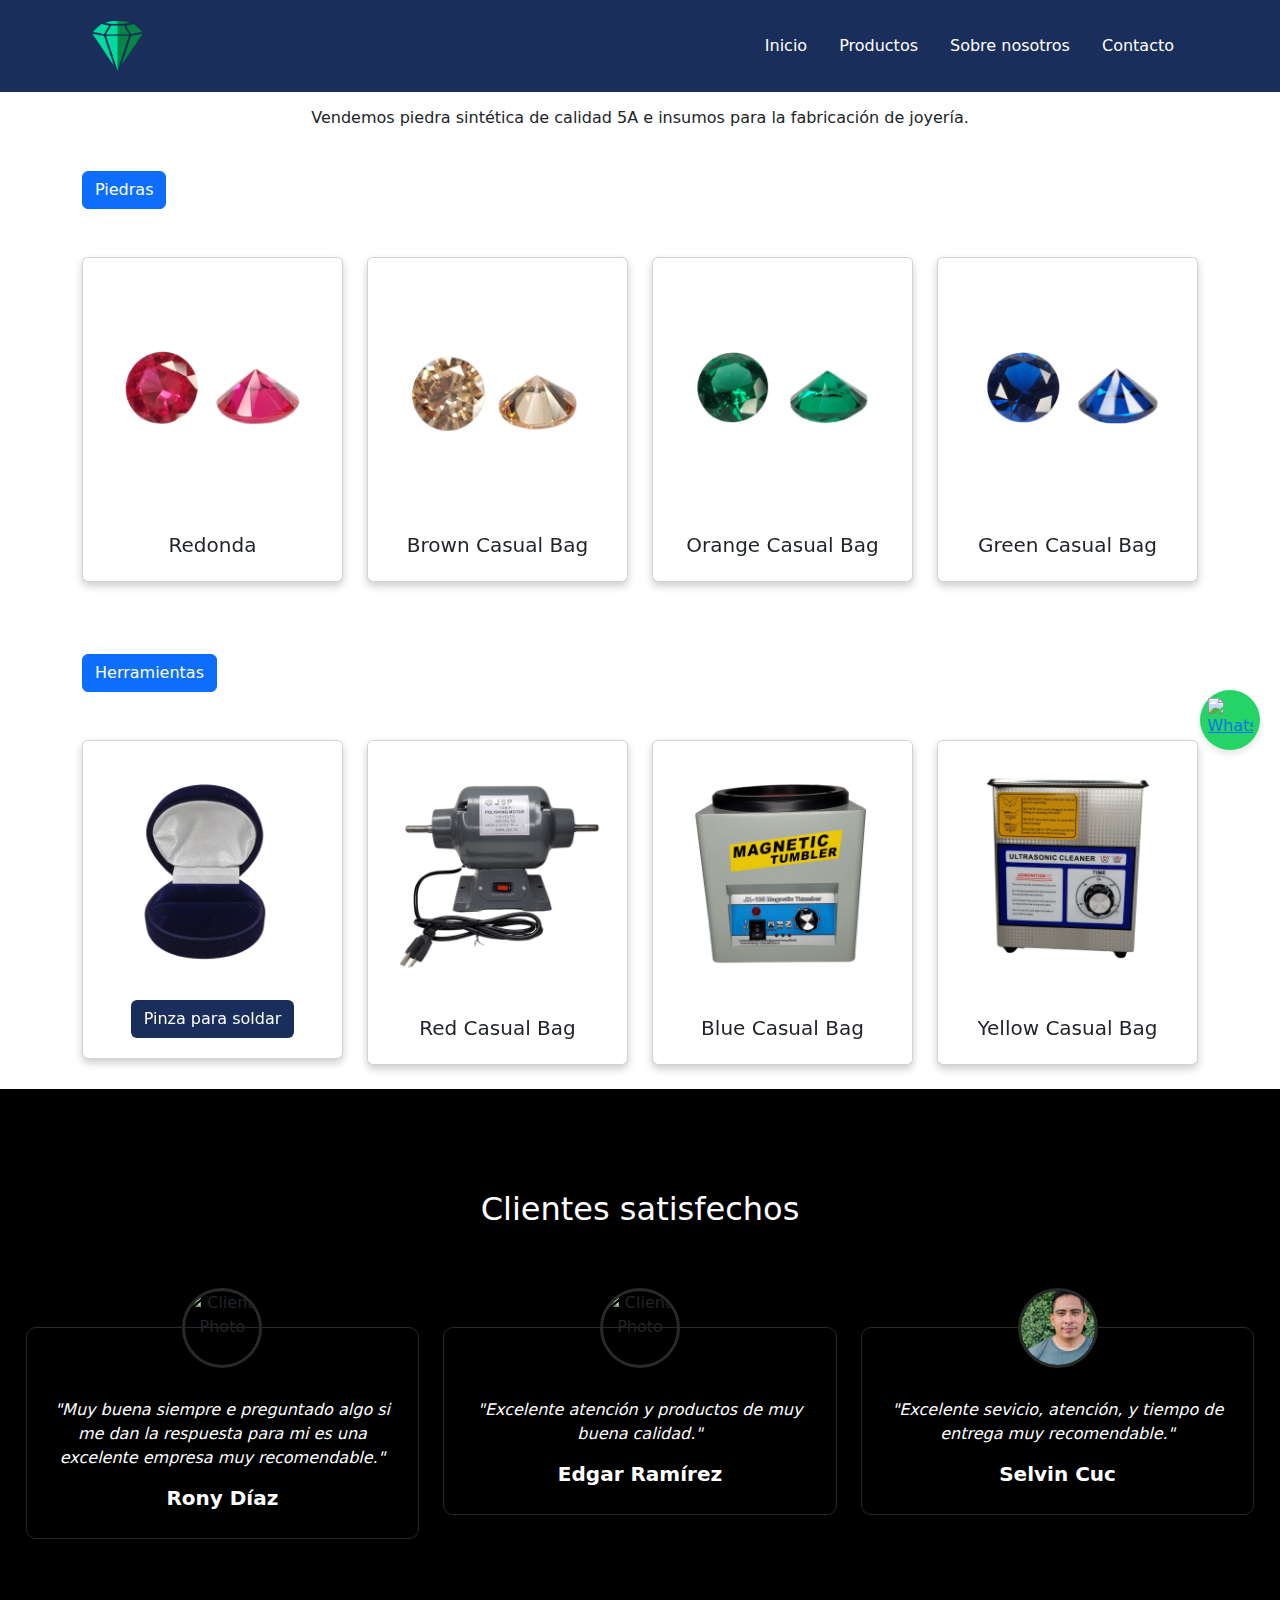
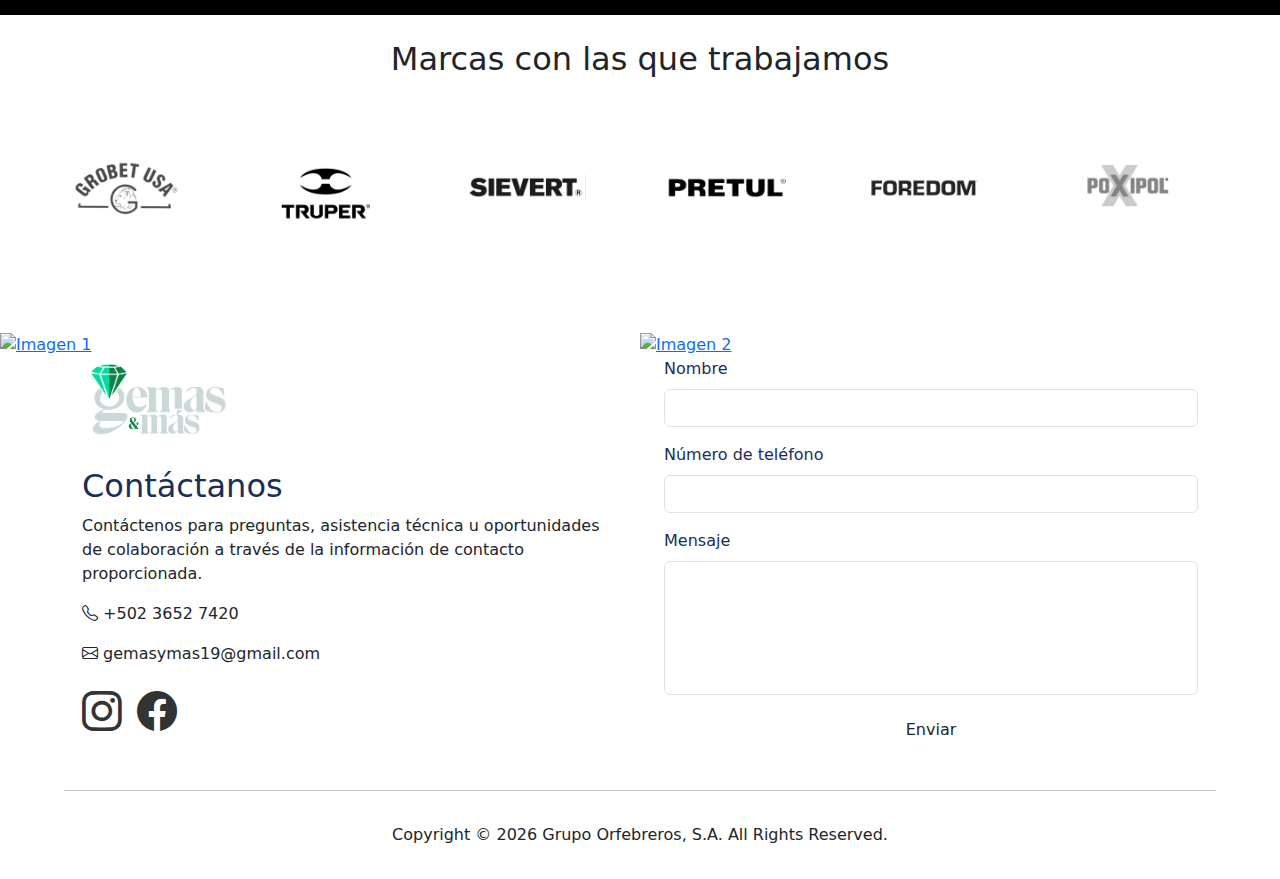
==== commit 13c061f2: "Cambios de renión" ====
--- a/index.html
+++ b/index.html
@@ -53,7 +53,7 @@
     
     <!-- IMAGEN DE INICIO -->
     <div class="image-container">
-      <img src="images/carousel1.png" alt="Imagen de inicio" class="full-width-image">
+      <img src="images/gemas.jpg" alt="Imagen de inicio" class="full-width-image">
     </div>
 
     <!--  NEGOCIO -->
@@ -64,150 +64,118 @@
 
     <!-- TARJETAS -->
     <div class="container">
-      <h2 class="h2-style">Piedras y herramientas</h2>
+      <a class="btn btn-primary" href="/productos.html" role="button">Piedras</a>
       <div class="row mt-5">
         <div class="col-6 col-md-3 mb-4">
-          <div class="card-container">
+          <div class="card-container" 
+               data-image="images/piedras/redonda/redonda_amatista.png,images/piedras/redonda/redonda_anaranjado.png,images/piedras/redonda/redonda_champagne.png,images/piedras/redonda/redonda_circon_azul.png,images/piedras/redonda/redonda_esmeralda.png,images/piedras/redonda/redonda_onix.png,images/piedras/redonda/redonda_rosa_francia.png,images/piedras/redonda/redonda_rubi.png,images/piedras/redonda/redonda_topacio.png,images/piedras/redonda/redonda_zafiro.png,images/piedras/redonda/redonda_zirconia.png" 
+               data-title="Beige Casual Bag" 
+               data-details="Color: Beige, Material: Cuero, Dimensiones: 30x25 cm">
             <div class="card">
               <img src="images/piedras/redonda/redonda_rubi.png" class="card-img-top" alt="Producto 2">
               <div class="card-body text-center">
-                <h5 class="card-title">Piedras</h5>
-                <div style="text-align: right;">
-                  <button class="btn btn-success flip-card-btn" 
-                          data-image="images/piedras/redonda/redonda_rubi.png,images/piedras/lagrima/lagrima_esmeralda.png,images/piedras/cuadrado/cuadrado_champagne.png" 
-                          data-title="Beige Casual Bag" 
-                          data-details="Color: Beige, Material: Cuero, Dimensiones: 30x25 cm">
-                    Info.
-                  </button>
-                </div>
-              </div>
-            </div>
-          </div>
-        </div>
-        <div class="col-6 col-md-3 mb-4">
-          <div class="card-container">
+                <h5 class="card-title">Redonda</h5>
+              </div>
+            </div>
+          </div>
+        </div>        
+        <div class="col-6 col-md-3 mb-4">
+          <div class="card-container"
+                data-image="images/piedras/3.png"
+                data-title="Brown Casual Bag"
+                data-details="Color: Brown, Material: Tela, Dimensiones: 35x28 cm">
             <div class="card">
               <img src="images/piedras/redonda/redonda_champagne.png" class="card-img-top" alt="Producto 3">
               <div class="card-body text-center">
                 <h5 class="card-title">Brown Casual Bag</h5>
-                <div style="text-align: right;">
-                  <button class="btn btn-success flip-card-btn"
-                          data-image="images/piedras/3.png"
-                          data-title="Brown Casual Bag"
-                          data-details="Color: Brown, Material: Tela, Dimensiones: 35x28 cm">
-                    Info.
-                  </button>
-                </div>
-              </div>
-            </div>
-          </div>
-        </div>
-        <div class="col-6 col-md-3 mb-4">
-          <div class="card-container">
+              </div>
+            </div>
+          </div>
+        </div>
+        <div class="col-6 col-md-3 mb-4">
+          <div class="card-container"
+                data-image="images/piedras/4.png"
+                data-title="Orange Casual Bag"
+                data-details="Color: Orange, Material: Sintético, Dimensiones: 33x27 cm">
             <div class="card">
               <img src="images/piedras/redonda/redonda_esmeralda.png" class="card-img-top" alt="Producto 4">
               <div class="card-body text-center">
                 <h5 class="card-title">Orange Casual Bag</h5>
-                <div style="text-align: right;">
-                  <button class="btn btn-success flip-card-btn"
-                          data-image="images/piedras/4.png"
-                          data-title="Orange Casual Bag"
-                          data-details="Color: Orange, Material: Sintético, Dimensiones: 33x27 cm">
-                    Info.
-                  </button>
-                </div>
-              </div>
-            </div>
-          </div>
-        </div>
-        <div class="col-6 col-md-3 mb-4">
-          <div class="card-container">
+              </div>
+            </div>
+          </div>
+        </div>
+        <div class="col-6 col-md-3 mb-4">
+          <div class="card-container"
+                data-image="images/piedras/5.png"
+                data-title="Green Casual Bag"
+                data-details="Color: Green, Material: Nylon, Dimensiones: 32x26 cm">
             <div class="card">
               <img src="images/piedras/redonda/redonda_zafiro.png" class="card-img-top" alt="Producto 5">
               <div class="card-body text-center">
                 <h5 class="card-title">Green Casual Bag</h5>
-                <div style="text-align: right;">
-                  <button class="btn btn-success flip-card-btn"
-                          data-image="images/piedras/5.png"
-                          data-title="Green Casual Bag"
-                          data-details="Color: Green, Material: Nylon, Dimensiones: 32x26 cm">
-                    Info.
-                  </button>
-                </div>
-              </div>
-            </div>
-          </div>
-        </div>
-      </div>
-      <div class="row">
-        <div class="col-6 col-md-3 mb-4">
-          <div class="card-container">
+              </div>
+            </div>
+          </div>
+        </div>
+      </div>
+
+      <a class="btn btn-primary mt-5" href="/productos.html" role="button">Herramientas</a>
+
+      <div class="row mt-5">
+        <div class="col-6 col-md-3 mb-4">
+          <div class="card-container"
+                data-image="images/herramientas/6.png"
+                data-title="Pink Casual Bag"
+                data-details="Color: Pink, Material: Cuero, Dimensiones: 34x28 cm">
             <div class="card">
               <img src="images/herramientas/6.png" class="card-img-top" alt="Producto 6">
-              <div class="card-body text-center">
-                <h5 class="card-title">Pink Casual Bag</h5>
-                <div style="text-align: right;">
-                  <button class="btn btn-success flip-card-btn"
-                          data-image="images/herramientas/6.png"
-                          data-title="Pink Casual Bag"
-                          data-details="Color: Pink, Material: Cuero, Dimensiones: 34x28 cm">
-                    Info.
-                  </button>
-                </div>
-              </div>
-            </div>
-          </div>
-        </div>
-        <div class="col-6 col-md-3 mb-4">
-          <div class="card-container">
+              <div style="text-align: center; padding-bottom: 20px;">
+                <button class="btn flip-card-btn" 
+                        data-image="images/piedras/redonda/redonda_rubi.png,images/piedras/lagrima/lagrima_esmeralda.png,images/piedras/cuadrado/cuadrado_champagne.png" 
+                        data-title="Beige Casual Bag" 
+                        data-details="Color: Beige, Material: Cuero, Dimensiones: 30x25 cm">
+                  Pinza para soldar
+                </button>
+              </div>
+            </div>
+          </div>
+        </div>
+        <div class="col-6 col-md-3 mb-4">
+          <div class="card-container"
+                data-image="images/herramientas/7.png"
+                data-title="Red Casual Bag"
+                data-details="Color: Red, Material: Lona, Dimensiones: 36x30 cm">
             <div class="card">
               <img src="images/herramientas/7.png" class="card-img-top" alt="Producto 7">
               <div class="card-body text-center">
                 <h5 class="card-title">Red Casual Bag</h5>
-                <div style="text-align: right;">
-                  <button class="btn btn-success flip-card-btn"
-                          data-image="images/herramientas/7.png"
-                          data-title="Red Casual Bag"
-                          data-details="Color: Red, Material: Lona, Dimensiones: 36x30 cm">
-                    Info.
-                  </button>
-                </div>
-              </div>
-            </div>
-          </div>
-        </div>
-        <div class="col-6 col-md-3 mb-4">
-          <div class="card-container">
+              </div>
+            </div>
+          </div>
+        </div>
+        <div class="col-6 col-md-3 mb-4">
+          <div class="card-container"
+                data-image="images/herramientas/8.png"
+                data-title="Blue Casual Bag"
+                data-details="Color: Blue, Material: Denim, Dimensiones: 31x24 cm">
             <div class="card">
               <img src="images/herramientas/8.png" class="card-img-top" alt="Producto 8">
               <div class="card-body text-center">
                 <h5 class="card-title">Blue Casual Bag</h5>
-                <div style="text-align: right;">
-                  <button class="btn btn-success flip-card-btn"
-                          data-image="images/herramientas/8.png"
-                          data-title="Blue Casual Bag"
-                          data-details="Color: Blue, Material: Denim, Dimensiones: 31x24 cm">
-                    Info.
-                  </button>
-                </div>
-              </div>
-            </div>
-          </div>
-        </div>
-        <div class="col-6 col-md-3 mb-4">
-          <div class="card-container">
+              </div>
+            </div>
+          </div>
+        </div>
+        <div class="col-6 col-md-3 mb-4">
+          <div class="card-container"
+                data-image="images/herramientas/9.png"
+                data-title="Yellow Casual Bag"
+                data-details="Color: Yellow, Material: Sintético, Dimensiones: 29x22 cm">
             <div class="card">
               <img src="images/herramientas/9.png" class="card-img-top" alt="Producto 9">
               <div class="card-body text-center">
                 <h5 class="card-title">Yellow Casual Bag</h5>
-                <div style="text-align: right;">
-                  <button class="btn btn-success flip-card-btn"
-                          data-image="images/herramientas/9.png"
-                          data-title="Yellow Casual Bag"
-                          data-details="Color: Yellow, Material: Sintético, Dimensiones: 29x22 cm">
-                    Info.
-                  </button>
-                </div>
               </div>
             </div>
           </div>
@@ -248,7 +216,7 @@
     </div>
 
     <!-- CLIENTES SATISFECHOS -->
-    <div class="container estetica-divs">
+    <div class=" estetica-divs clientes-satisfechos">
       <h2 class="h2-style">Clientes satisfechos</h2>
       <div class="row g-4">
         <div class="col-12 col-md-4">
@@ -311,6 +279,18 @@
       </div>
     </div>
 
+
+    <!-- IMÁGENES -->
+    <div class="image-container">
+      <a href="/productos.html" class="image-link">
+        <img src="images/herramientas.jpg" alt="Imagen 1" class="image">
+      </a>
+      <a href="/productos.html" class="image-link">
+        <img src="images/gemas2.JPG" alt="Imagen 2" class="image">
+      </a>
+    </div>    
+    
+
     <!-- CONTACTO -->
     <section id="secContacto">
       <div class="container">
--- a/css/index.css
+++ b/css/index.css
@@ -82,6 +82,14 @@
   transition: box-shadow 0.3s ease-in-out;
 }
 
+/* .card-body {
+  background: linear-gradient(to bottom, white, #192e5a);
+}
+
+.card-body h5 {
+  color: white; /* Cambia el color del texto */
+/*} */
+
 .card:hover {
   box-shadow: 0 8px 16px rgba(0, 0, 0, 0.5);
 }
@@ -89,6 +97,11 @@
 .card.hide { /* esta clase se setea en Javascript */
   opacity: 0; /* Desaparecer la tarjeta */
   visibility: hidden; /* Evitar que ocupe espacio */
+}
+
+.flip-card-btn{
+  background-color: #192e5a !important;
+  color: white !important;
 }
 
 @keyframes flipIn {
@@ -121,17 +134,24 @@
 
 /* CLIENTES SATISFECHOS */
 
+.clientes-satisfechos{
+  background-color: black;
+}
+
+.clientes-satisfechos h2{
+  color: white;
+  margin: 75px 0;
+}
+
 .testimonial-card {
   text-align: center;
-  border: 1px solid #e0e0e0;
+  border: 1px solid #292929;
   border-radius: 10px;
   padding: 20px;
-  background-color: #ffffff;
-  box-shadow: 0 4px 6px rgba(0, 0, 0, 0.1);
+  background-color: 393939;
   position: relative; /* Necesario para posicionar la imagen */
   margin: 0px 0px; /* Espacio entre las tarjetas verticalmente */
 }
-
 
 .testimonial-card img {
   width: 80px;
@@ -142,21 +162,24 @@
   top: -40px; /* Posiciona la imagen fuera de la tarjeta */
   left: 50%;
   transform: translateX(-50%);
-  border: 3px solid #ffffff; /* Borde blanco para destacar */
+  border: 3px solid #292929; /* Borde blanco para destacar */
 }
 
 .testimonial-card blockquote {
   font-style: italic;
-  color: #555555;
+  color: white;
   margin-top: 50px; /* Añade espacio para la imagen */
 }
+
 .testimonial-card h5 {
   margin-top: 15px;
   font-weight: bold;
-  color: #333333;
-}
+  color: white;
+}
+
 .row.g-4 {
   margin-top: 60px; /* Espacio para la primera fila con imágenes */
+  margin-bottom: 50px;
 }
 
 @media (max-width: 767px) {
@@ -218,6 +241,51 @@
     transform: translateX(-50%); /* Mueve todo el contenedor para un flujo infinito */
   }
 }
+
+
+/* IMÁGENES */
+
+/* Contenedor de las imágenes */
+.image-container {
+  display: flex;
+  width: 100%; /* Asegura que el contenedor ocupe todo el ancho */
+  height: auto; /* Ocupa toda la altura de la ventana */
+  margin: 0;
+  padding: 0;
+  justify-content: space-between; /* Asegura que haya espacio entre las imágenes en pantallas grandes */
+}
+
+/* Estilo para los enlaces */
+
+.image-link {
+  display: block;
+  flex: 1; /* Hace que cada enlace ocupe el mismo espacio */
+  height: 100%; /* Ocupa toda la altura */
+  padding: 0; /* Elimina cualquier espacio extra alrededor de la imagen */
+  margin: 0; /* Elimina márgenes que puedan causar espacio extra */
+  overflow: hidden; /* Oculta cualquier parte de la imagen que se salga del contenedor */
+}
+
+/* Estilo para las imágenes */
+.image {
+  width: 100%; /* Las imágenes ocuparán el 100% del espacio del contenedor */
+  height: 100%; /* Las imágenes ocuparán toda la altura del contenedor */
+  object-fit: contain; /* Asegura que las imágenes se ajusten dentro del contenedor sin cortarse */
+}
+
+/* Media query para pantallas más pequeñas (iPads, teléfonos) */
+@media (max-width: 768px) {
+  .image-container {
+    flex-direction: column; /* Cambia a columna, apilando las imágenes */
+    height: auto; /* Deja que las imágenes se ajusten a su altura natural */
+  }
+
+  .image-link {
+    margin-bottom: 0; /* Elimina el margen entre las imágenes en pantallas pequeñas */
+  }
+}
+
+
 
 
 /* CONTACTO-INFO */
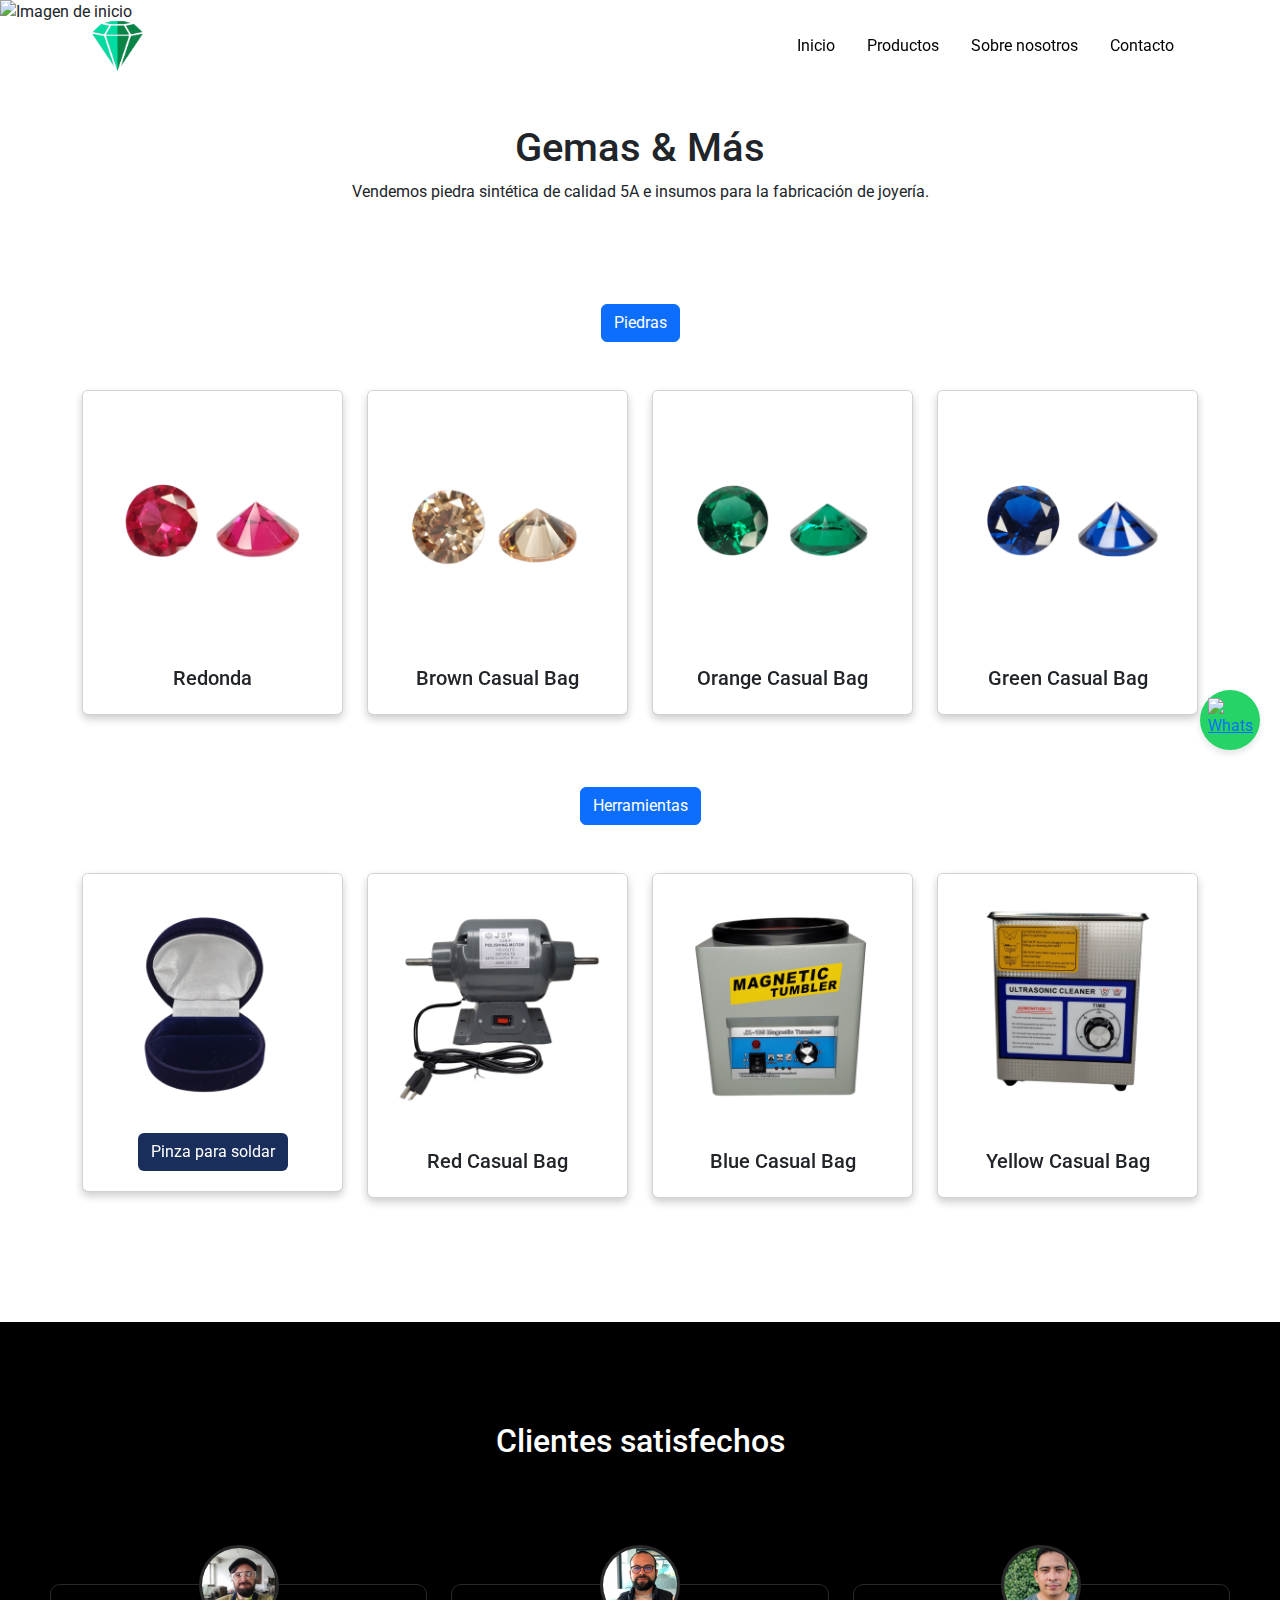
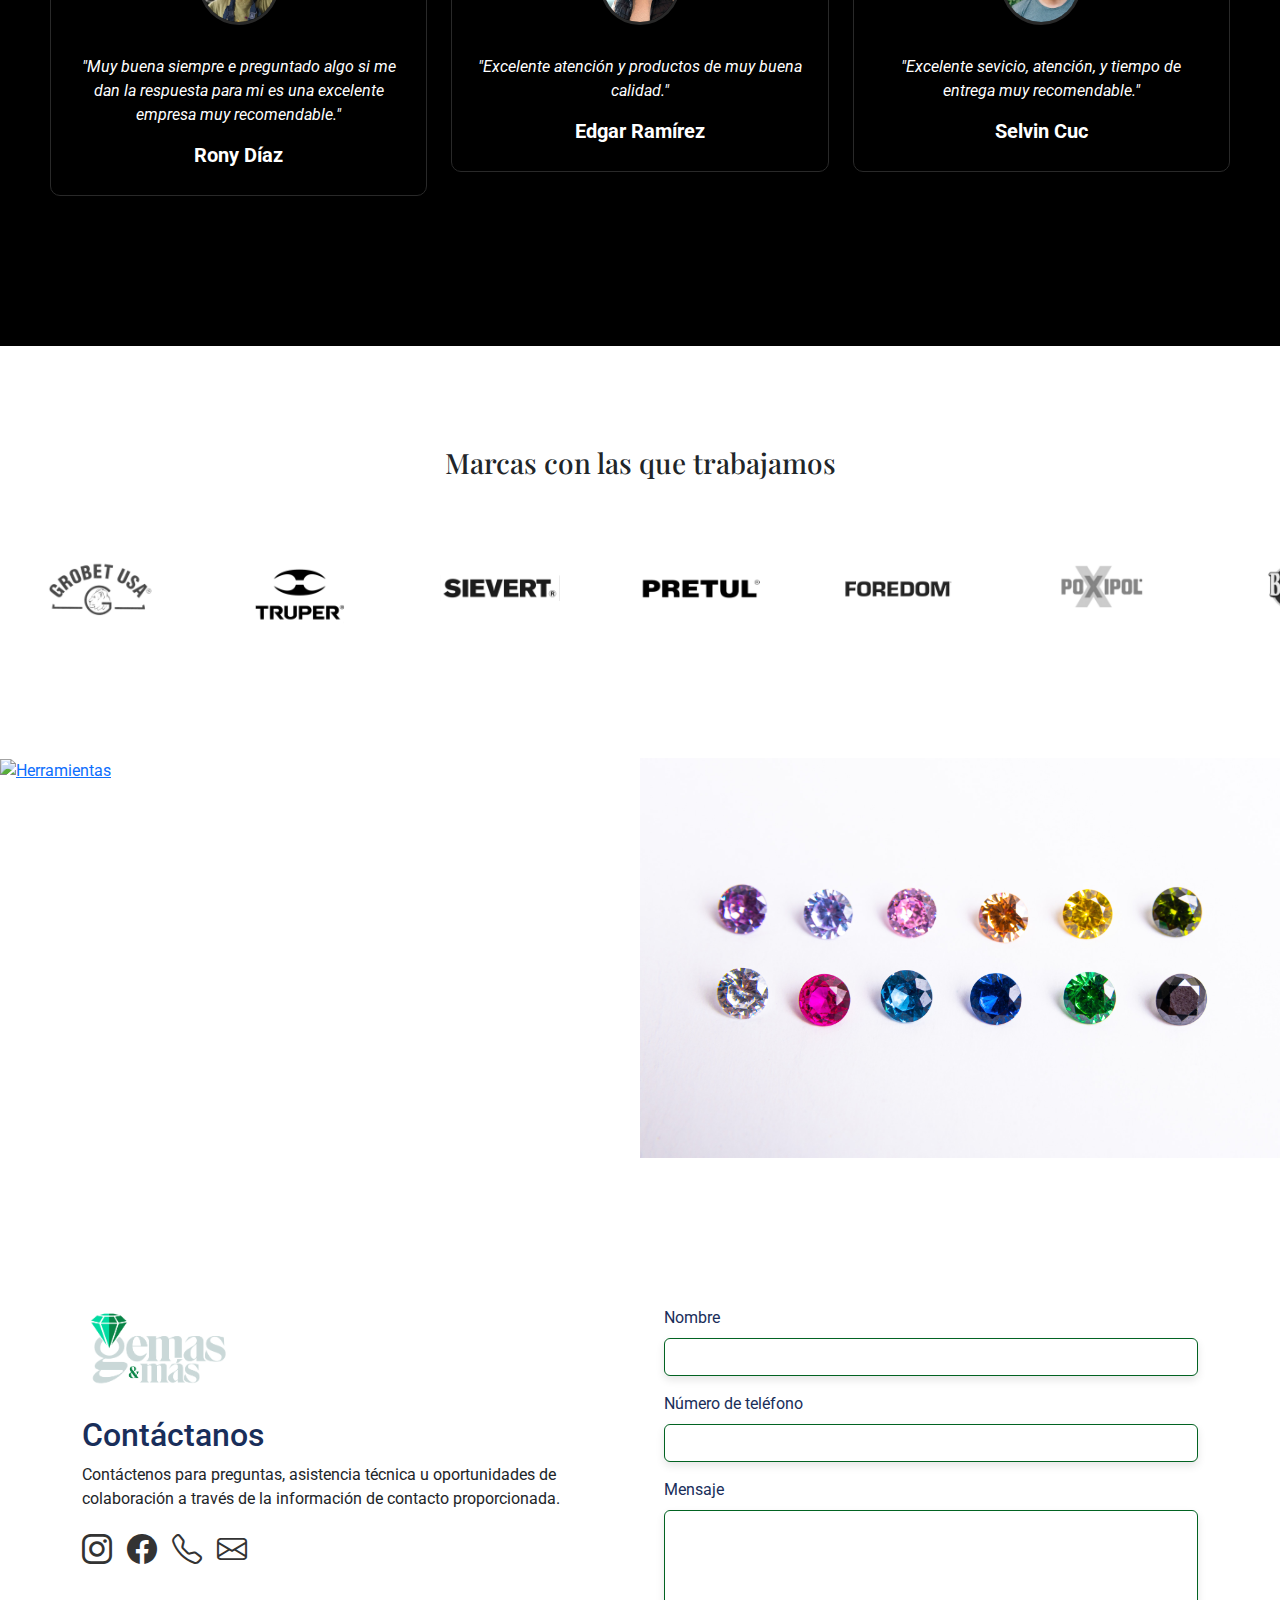
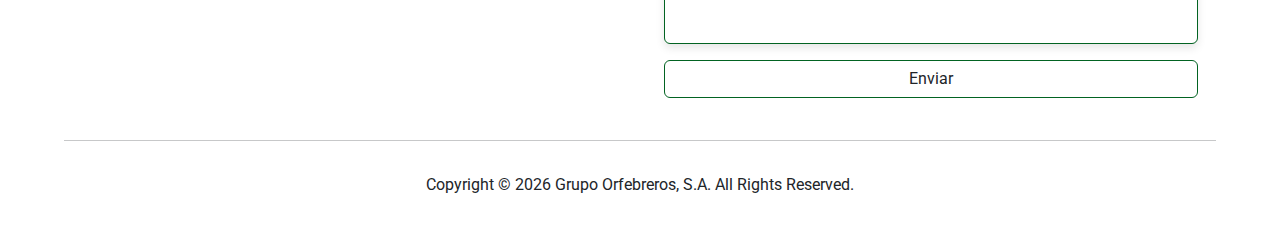
==== commit 2a4c0541: "Cambios de reunión" ====
--- a/index.html
+++ b/index.html
@@ -9,10 +9,11 @@
     <meta name="author" content="Grupo Orfebreros, S.A.">
     <meta name="description" content="Vendemos piedra sintética de calidad 5A e insumos para la fabricación de joyería.">
 
+    <link href="assets/bootstrap/css/bootstrap.min.css" rel="stylesheet">
     <link rel="stylesheet" href="css/index.css">
-    <link href="assets/bootstrap/css/bootstrap.min.css" rel="stylesheet">
 
     <link href="https://fonts.googleapis.com/css2?family=Roboto:wght@400;500;700&display=swap" rel="stylesheet">
+    <link href="https://fonts.googleapis.com/css2?family=Playfair+Display:wght@400;700&display=swap" rel="stylesheet">
     <link href="https://cdn.jsdelivr.net/npm/bootstrap-icons/font/bootstrap-icons.css" rel="stylesheet">
   </head>
   <body>
@@ -53,18 +54,20 @@
     
     <!-- IMAGEN DE INICIO -->
     <div class="image-container">
-      <img src="images/gemas.jpg" alt="Imagen de inicio" class="full-width-image">
+      <img src="images/gemasymas_inicio.jpg" alt="Imagen de inicio" class="full-width-image">
     </div>
 
     <!--  NEGOCIO -->
-    <div class="negocio estetica-divs">
+    <div class="negocio">
       <h1>Gemas & Más</h1>
       <p>Vendemos piedra sintética de calidad 5A e insumos para la fabricación de joyería.</p>
     </div>
 
     <!-- TARJETAS -->
     <div class="container">
-      <a class="btn btn-primary" href="/productos.html" role="button">Piedras</a>
+      <div class="text-center">
+        <a class="btn btn-primary" href="/productos.html" role="button">Piedras</a>
+      </div>
       <div class="row mt-5">
         <div class="col-6 col-md-3 mb-4">
           <div class="card-container" 
@@ -119,9 +122,11 @@
           </div>
         </div>
       </div>
-
-      <a class="btn btn-primary mt-5" href="/productos.html" role="button">Herramientas</a>
-
+    </div>
+    <div class="container">
+      <div class="text-center">
+        <a class="btn btn-primary mt-5" href="/productos.html" role="button">Herramientas</a>
+      </div>
       <div class="row mt-5">
         <div class="col-6 col-md-3 mb-4">
           <div class="card-container"
@@ -181,7 +186,7 @@
           </div>
         </div>
       </div>
-    </div>    
+    </div>
 
     <!-- MODAL DE TARJETAS -->
     <div class="modal fade" id="infoModal" tabindex="-1" aria-labelledby="infoModalLabel" aria-hidden="true">
@@ -216,12 +221,12 @@
     </div>
 
     <!-- CLIENTES SATISFECHOS -->
-    <div class=" estetica-divs clientes-satisfechos">
-      <h2 class="h2-style">Clientes satisfechos</h2>
+    <div class="clientes-satisfechos">
+      <h2>Clientes satisfechos</h2>
       <div class="row g-4">
         <div class="col-12 col-md-4">
           <div class="testimonial-card" id="cliente1">
-            <img src="images/cliente_1.jpg" alt="Client Photo">
+            <img src="images/cliente_rony_dias.jpg" alt="Cliente 1">
             <blockquote>
               "Muy buena siempre e preguntado algo si me dan la respuesta para mi es una excelente empresa muy recomendable."
             </blockquote>
@@ -230,7 +235,7 @@
         </div>
         <div class="col-12 col-md-4">
           <div class="testimonial-card" id="cliente2">
-            <img src="images/cliente_2.png" alt="Client Photo">
+            <img src="images/cliente_edgar_ramirez.png" alt="Cliente 2">
             <blockquote>
               "Excelente atención y productos de muy buena calidad."
             </blockquote>
@@ -239,7 +244,7 @@
         </div>
         <div class="col-12 col-md-4">
           <div class="testimonial-card" id="cliente3">
-            <img src="images/cliente_3.jpg" alt="Client Photo">
+            <img src="images/cliente_selvin_cuc.jpg" alt="Cliente 3">
             <blockquote>
               "Excelente sevicio, atención, y tiempo de entrega muy recomendable."
             </blockquote>
@@ -250,8 +255,8 @@
     </div>
 
     <!-- MARCAS -->
-    <div class="brands-section estetica-divs">
-      <h2 class="h2-style">Marcas con las que trabajamos</h2>
+    <div class="brands-section">
+      <h2 class="">Marcas con las que trabajamos</h2>
       <div class="brands-container-wrapper">
         <div class="brands-container">
           <img src="images/marcas/1.png" alt="Logo 1" class="brand-logo">
@@ -281,12 +286,12 @@
 
 
     <!-- IMÁGENES -->
-    <div class="image-container">
-      <a href="/productos.html" class="image-link">
-        <img src="images/herramientas.jpg" alt="Imagen 1" class="image">
+    <div class="images-container">
+      <a href="/productos.html" class="images-link">
+        <img src="images/herramientas/herramientas.jpg" alt="Herramientas" class="images">
       </a>
-      <a href="/productos.html" class="image-link">
-        <img src="images/gemas2.JPG" alt="Imagen 2" class="image">
+      <a href="/productos.html" class="images-link">
+        <img src="images/piedras/piedras.jpg" alt="Gemas" class="images">
       </a>
     </div>    
     
@@ -301,8 +306,6 @@
             <img src="images/logo.png" alt="Logo" class="logo-contact">
             <h2 class="label-contact-header">Contáctanos</h2>
             <p>Contáctenos para preguntas, asistencia técnica u oportunidades de colaboración a través de la información de contacto proporcionada.</p>
-            <p class="contact-info"><i class="bi bi-telephone"></i> +502 3652 7420</p>
-            <p class="contact-info"><i class="bi bi-envelope"></i> gemasymas19@gmail.com</p>
             <div class="social-links">
               <a href="https://www.instagram.com/gema.symas/?igsh=cjF0NDRiNGF5ZWNv" 
                  target="_blank" 
@@ -316,6 +319,14 @@
                  class="social-icon">
                 <i class="bi bi-facebook"></i>
               </a>
+              <a href="tel:+50236527420" class="social-icon">
+                  <i class="bi bi-telephone"></i>
+              </a>
+              
+              <!-- Correo -->
+              <a href="mailto:gemasymas19@gmail.com" class="social-icon">
+                  <i class="bi bi-envelope"></i>
+              </a>
             </div>              
           </div>
       
--- a/css/index.css
+++ b/css/index.css
@@ -3,14 +3,6 @@
   margin: 0;
   padding: 0;
   box-sizing: border-box;
-}
-
-.estetica-divs{
-  padding: 2%;
-}
-
-.h2-style{
-  text-align: center;
 }
 
 
@@ -59,12 +51,8 @@
 
 .negocio {
   text-align: center;
-}
-
-@media (max-width: 767px) {
-  .negocio{
-    margin-top: 50px;
-  }
+  margin-top: 100px;
+  margin-bottom: 100px;
 }
 
 
@@ -82,14 +70,6 @@
   transition: box-shadow 0.3s ease-in-out;
 }
 
-/* .card-body {
-  background: linear-gradient(to bottom, white, #192e5a);
-}
-
-.card-body h5 {
-  color: white; /* Cambia el color del texto */
-/*} */
-
 .card:hover {
   box-shadow: 0 8px 16px rgba(0, 0, 0, 0.5);
 }
@@ -100,8 +80,8 @@
 }
 
 .flip-card-btn{
-  background-color: #192e5a !important;
-  color: white !important;
+  background-color: #192e5a;
+  color: white;
 }
 
 @keyframes flipIn {
@@ -136,18 +116,21 @@
 
 .clientes-satisfechos{
   background-color: black;
+  margin-top: 100px;
 }
 
 .clientes-satisfechos h2{
   color: white;
-  margin: 75px 0;
+  padding-top: 100px;
+  margin: 0;
+  text-align: center;
 }
 
 .testimonial-card {
   text-align: center;
   border: 1px solid #292929;
   border-radius: 10px;
-  padding: 20px;
+  padding: 20px; /*VER SI ESTA*/
   background-color: 393939;
   position: relative; /* Necesario para posicionar la imagen */
   margin: 0px 0px; /* Espacio entre las tarjetas verticalmente */
@@ -178,18 +161,10 @@
 }
 
 .row.g-4 {
-  margin-top: 60px; /* Espacio para la primera fila con imágenes */
-  margin-bottom: 50px;
-}
-
-@media (max-width: 767px) {
-  #cliente2, #cliente3{
-    margin-top: 50px;
-  }
-
-  #cliente3{
-    margin-bottom: 40px;
-  }
+  margin-top: 100px; /* Espacio para la primera fila con imágenes */
+  padding-bottom: 150px;
+  padding-left: 50px;
+  padding-right: 50px;
 }
 
 
@@ -199,15 +174,11 @@
   overflow: hidden; /* Ocultar logos fuera de los límites */
 }
 
-@media (min-width: 992px) { /* Para pantallas grandes en adelante */
-  .brands-section {
-    overflow: hidden; /* Ocultar logos fuera de los límites */
-  }
-
-  .brands-container{
-    padding-top: 40px;
-    padding-bottom: 60px;
-  }
+.brands-section h2 {
+  font-family: 'Playfair Display', serif;
+  font-size: 28px;
+  text-align: center;
+  margin-top: 100px;
 }
 
 /* Contenedor de los logos */
@@ -246,18 +217,18 @@
 /* IMÁGENES */
 
 /* Contenedor de las imágenes */
-.image-container {
+.images-container {
   display: flex;
   width: 100%; /* Asegura que el contenedor ocupe todo el ancho */
   height: auto; /* Ocupa toda la altura de la ventana */
   margin: 0;
+  margin-top: 50px;
   padding: 0;
   justify-content: space-between; /* Asegura que haya espacio entre las imágenes en pantallas grandes */
 }
 
 /* Estilo para los enlaces */
-
-.image-link {
+.images-link {
   display: block;
   flex: 1; /* Hace que cada enlace ocupe el mismo espacio */
   height: 100%; /* Ocupa toda la altura */
@@ -267,28 +238,18 @@
 }
 
 /* Estilo para las imágenes */
-.image {
+.images {
   width: 100%; /* Las imágenes ocuparán el 100% del espacio del contenedor */
   height: 100%; /* Las imágenes ocuparán toda la altura del contenedor */
   object-fit: contain; /* Asegura que las imágenes se ajusten dentro del contenedor sin cortarse */
 }
 
-/* Media query para pantallas más pequeñas (iPads, teléfonos) */
-@media (max-width: 768px) {
-  .image-container {
-    flex-direction: column; /* Cambia a columna, apilando las imágenes */
-    height: auto; /* Deja que las imágenes se ajusten a su altura natural */
-  }
-
-  .image-link {
-    margin-bottom: 0; /* Elimina el margen entre las imágenes en pantallas pequeñas */
-  }
-}
-
-
-
 
 /* CONTACTO-INFO */
+
+.contact-container{
+  margin-top: 100px;
+}
 
 .logo-contact {
   margin: 0 auto 20px auto;
@@ -308,7 +269,7 @@
 .social-icon {
   text-decoration: none;
   color: #333; /* Color inicial del ícono */
-  font-size: 40px; /* Tamaño de los íconos */
+  font-size: 30px; /* Tamaño de los íconos */
   transition: transform 0.3s, color 0.3s;
 }
 
@@ -325,6 +286,18 @@
 .color-label-name{
   color: #192e5a;
 }
+
+.form-control {
+  border: 1px solid #026322;
+  box-shadow: 0px 4px 8px rgba(0, 0, 0, 0.1); /* Sombra suave */
+}
+
+.form-control:focus {
+  border-color: #026322; /* Cambia el borde */
+  box-shadow: 0px 0px 10px rgba(0, 255, 102, 0.501); /* Efecto de brillo */
+  outline: none;
+}
+
 
 .btn-submit {
   border-color: #026322;
@@ -370,4 +343,98 @@
 
 .whatsapp-button:hover {
   transform: scale(1.1);
+}
+
+
+
+@media (min-width: 992px) { /* Para pantallas grandes en adelante */
+
+  header {
+    position: fixed;
+    top: 0;
+    left: 0;
+    right: 0;
+    background-color: transparent; /* Comienza transparente */
+    z-index: 1050;
+    padding: 0.5rem 1rem;
+    width: 100%;
+    transition: background-color 0.3s ease-in-out; /* Transición suave */
+  }
+  
+  .navbar.scrolled .nav-link {
+    color: white;
+  }
+  
+  .navbar-brand img {
+    max-height: 50px;
+    margin-left: 10px;
+  }
+  
+  .navbar-nav .nav-link {
+    font-size: 1rem;
+    color: black;
+    margin-right: 1rem;
+    transition: color 0.3s;
+  }
+  
+  .navbar.scrolled .nav-link {
+    color: white;
+  }
+
+  .image-container {
+    margin-top: 0px;
+  }
+
+  .brands-section {
+    overflow: hidden; /* Ocultar logos fuera de los límites */
+  }
+
+  .brands-container{
+    padding-top: 40px;
+    padding-bottom: 60px;
+  }
+}
+
+
+
+@media (max-width: 767px) {
+
+  /* NEGOCIO */
+
+  .negocio{
+    margin: 50px 20px;
+  }
+
+
+  /* CLIENTES SATISFECHOS */
+
+  .clientes-satisfechos h2{
+    padding-top: 75px;
+  }
+
+  .row.g-4 {
+    padding-bottom: 100px;
+  }
+
+  #cliente2, #cliente3{
+    margin-top: 50px;
+  }
+
+
+  /* IMÁGENES */
+
+  .images-container {
+    flex-direction: column; /* Cambia a columna, apilando las imágenes */
+    height: auto; /* Deja que las imágenes se ajusten a su altura natural */
+  }
+
+  .images-link {
+    margin-bottom: 0; /* Elimina el margen entre las imágenes en pantallas pequeñas */
+  }
+
+  /* CONTACTO-INFO */
+
+  .contact-container{
+    margin-top: 25px !important;
+  }
 }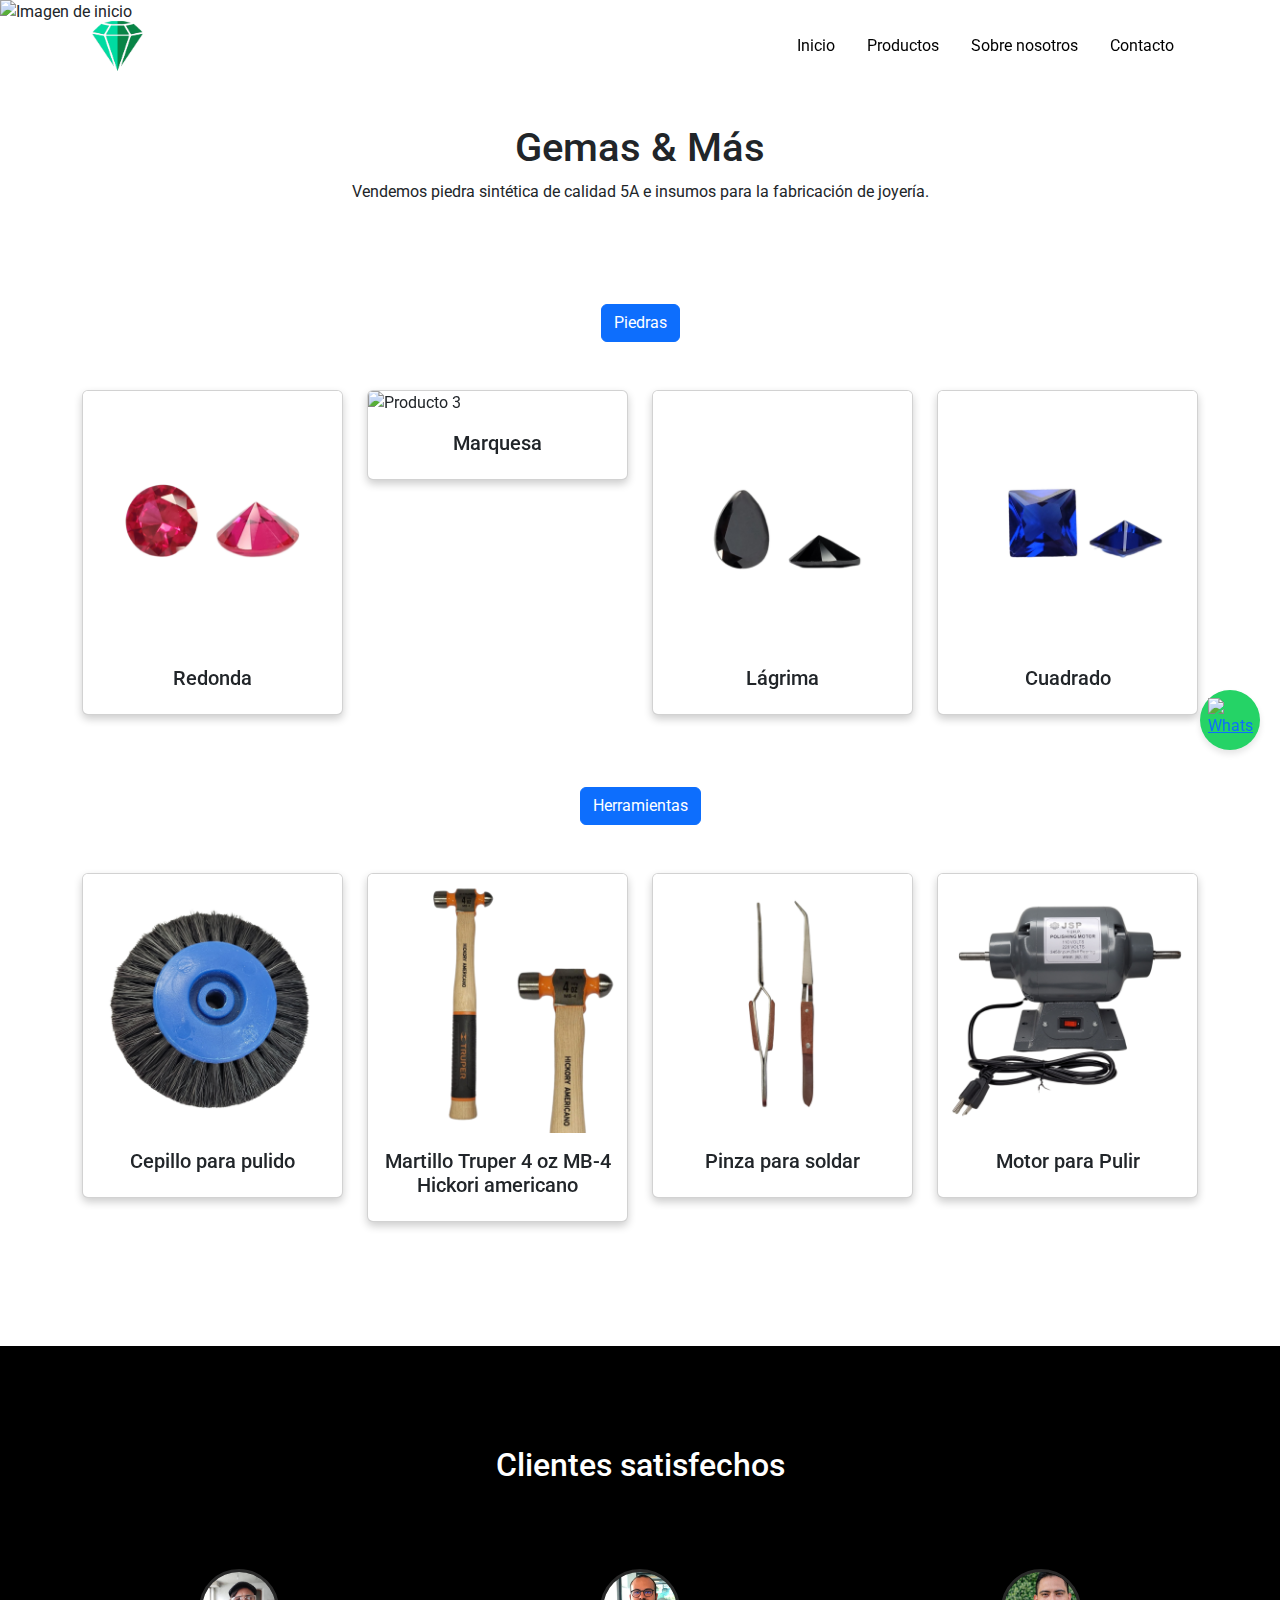
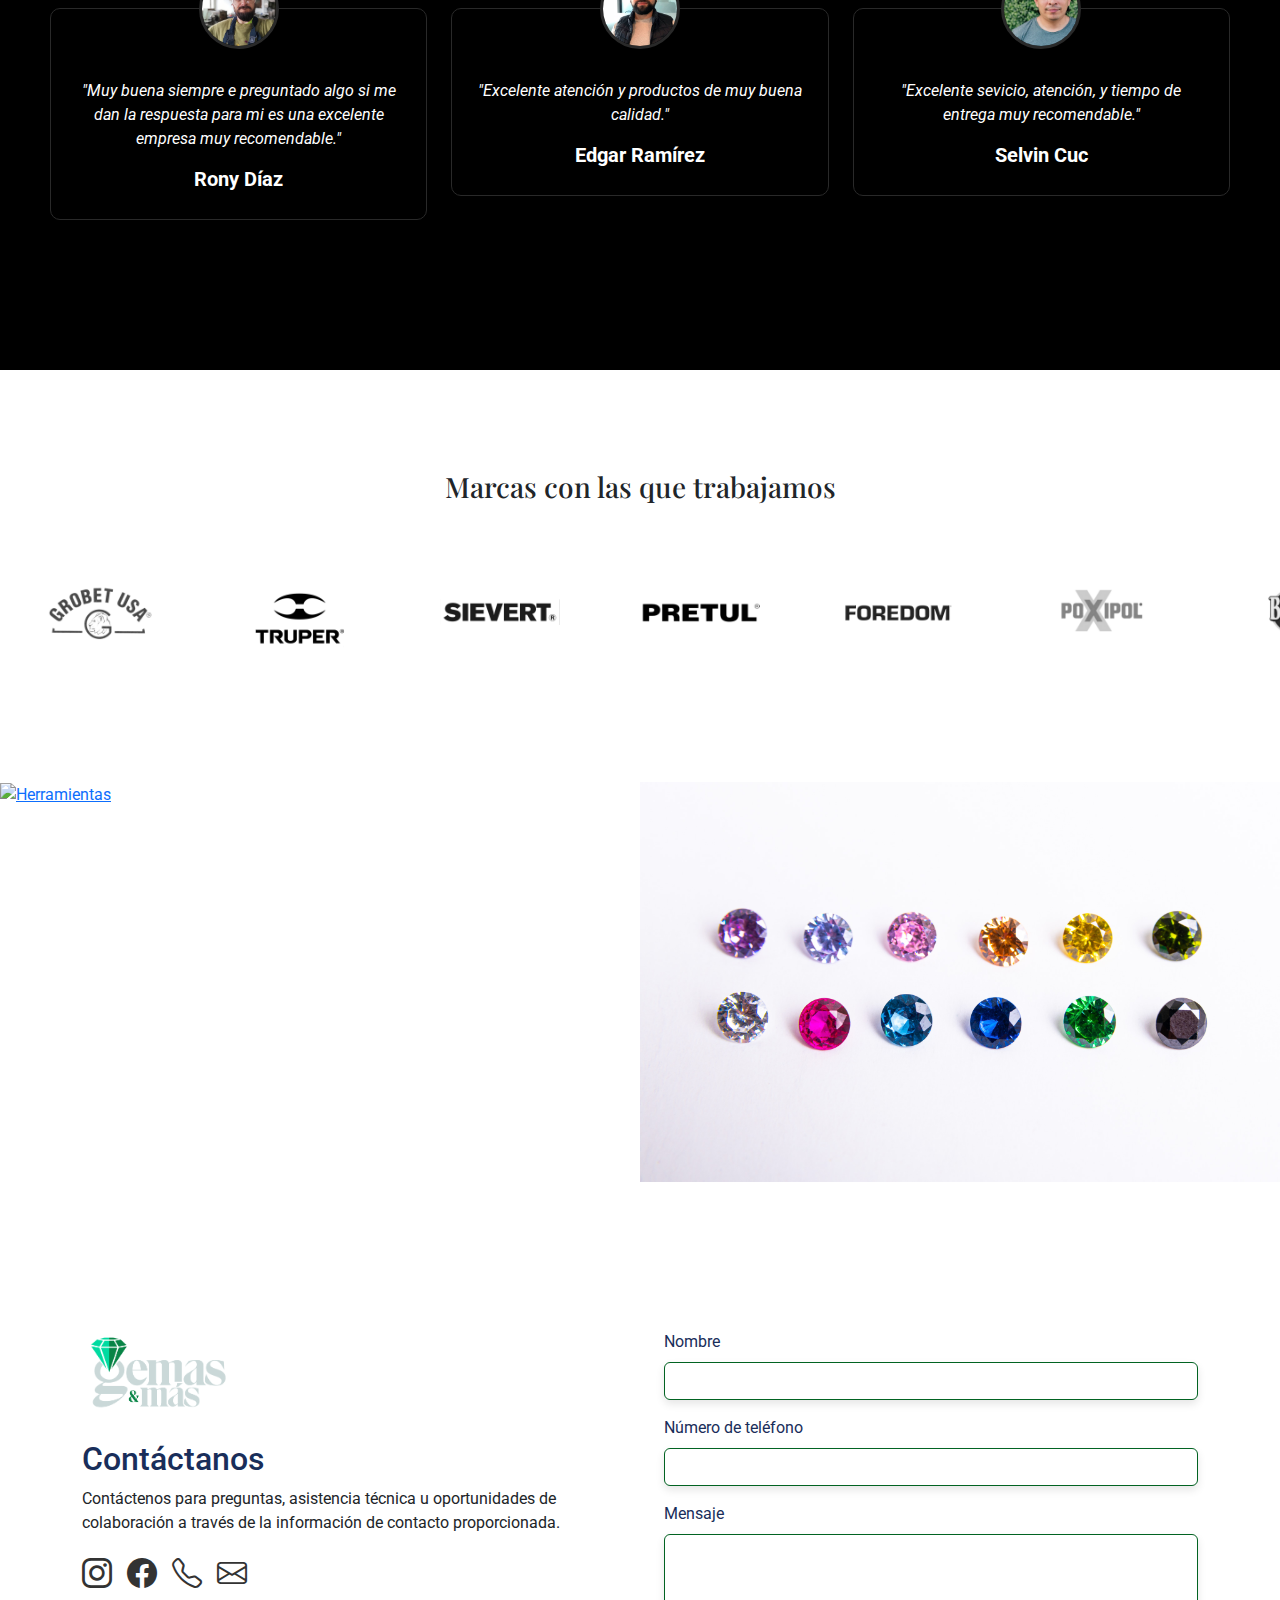
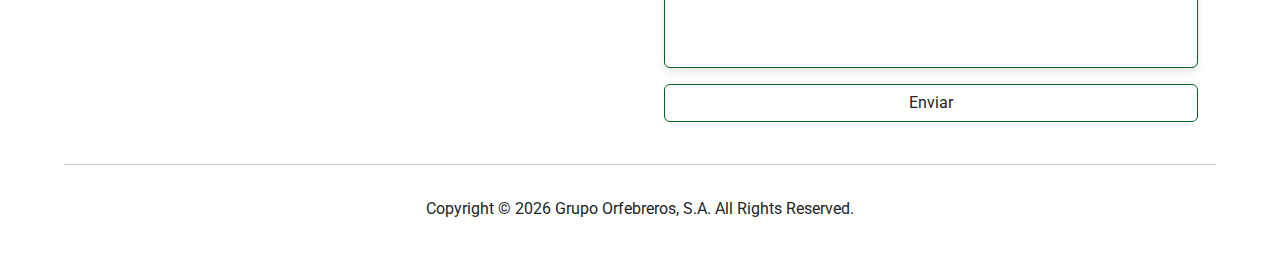
==== commit 139a888e: "Se agrega la función para mostrar los productos en inicio y se corrigen imagenes con ñ" ====
--- a/index.html
+++ b/index.html
@@ -72,8 +72,10 @@
         <div class="col-6 col-md-3 mb-4">
           <div class="card-container" 
                data-image="images/piedras/redonda/redonda_amatista.png,images/piedras/redonda/redonda_anaranjado.png,images/piedras/redonda/redonda_champagne.png,images/piedras/redonda/redonda_circon_azul.png,images/piedras/redonda/redonda_esmeralda.png,images/piedras/redonda/redonda_onix.png,images/piedras/redonda/redonda_rosa_francia.png,images/piedras/redonda/redonda_rubi.png,images/piedras/redonda/redonda_topacio.png,images/piedras/redonda/redonda_zafiro.png,images/piedras/redonda/redonda_zirconia.png" 
-               data-title="Beige Casual Bag" 
-               data-details="Color: Beige, Material: Cuero, Dimensiones: 30x25 cm">
+               data-title="Redonda" 
+               data-details="Piedra redonda sintética calidad 5A. Cuenta con variedad de colores y medidas. Es una alternativa económica a la piedra natural."
+               data-measurements="Medidas en milímetros: 1, 1.25, 1.50, 1.75, 2, 2.25, 2.50, 2.75, 3, 3.25, 3.50, 4.50, 5, 6, 7, 8, 10"
+               data-colors="Colores: Amatista, Anaranjado, Champange, Circón Azul, Esmeralda, Onix, Rosa Francia, Rubí, Topacio, Zafiro, Zirconia">
             <div class="card">
               <img src="images/piedras/redonda/redonda_rubi.png" class="card-img-top" alt="Producto 2">
               <div class="card-body text-center">
@@ -84,39 +86,45 @@
         </div>        
         <div class="col-6 col-md-3 mb-4">
           <div class="card-container"
-                data-image="images/piedras/3.png"
-                data-title="Brown Casual Bag"
-                data-details="Color: Brown, Material: Tela, Dimensiones: 35x28 cm">
-            <div class="card">
-              <img src="images/piedras/redonda/redonda_champagne.png" class="card-img-top" alt="Producto 3">
-              <div class="card-body text-center">
-                <h5 class="card-title">Brown Casual Bag</h5>
+            data-image="images/piedras/marquesa/marquesa_amatista.png,images/piedras/marquesa/marquesa_anaranjado.png,images/piedras/marquesa/marquesa_champagne.png,images/piedras/marquesa/marquesa_circon_azul.png,images/piedras/marquesa/marquesa_esmeralda.png,images/piedras/marquesa/marquesa_lavanda.png,images/piedras/marquesa/marquesa_onix.png,images/piedras/marquesa/marquesa_rosa_francia.png,images/piedras/marquesa/marquesa_rubi.png,images/piedras/marquesa/marquesa_verde_peridote.png,images/piedras/marquesa/marquesa_zafiro.png,images/piedras/marquesa/marquesa_zirconia.png"
+            data-title="Marquesa" 
+            data-details="Piedra marquesa sintética calida 5A. Cuenta con variedad de colores y medidas. Es una alternativa económica a la piedra natural."
+            data-measurements="Medidas en milímetros: 2x4 5x2.5 6x3 8x4 10x5 12x6 14x7"
+            data-colors="Colores: Amatista, Anaranjado, Champagne, Circón Azul, Esmeralda, Lavanda, Onix, Rosa Francia, Rubí, Verde Peridote, Zafiro, Zirconia">
+            <div class="card">
+              <img src="images/piedras/marquesa/marquesa_esmeralda.png" class="card-img-top" alt="Producto 3">
+              <div class="card-body text-center">
+                <h5 class="card-title">Marquesa</h5>
               </div>
             </div>
           </div>
         </div>
         <div class="col-6 col-md-3 mb-4">
           <div class="card-container"
-                data-image="images/piedras/4.png"
-                data-title="Orange Casual Bag"
-                data-details="Color: Orange, Material: Sintético, Dimensiones: 33x27 cm">
-            <div class="card">
-              <img src="images/piedras/redonda/redonda_esmeralda.png" class="card-img-top" alt="Producto 4">
-              <div class="card-body text-center">
-                <h5 class="card-title">Orange Casual Bag</h5>
+            data-image="images/piedras/lagrima/lagrima_amatista.png,images/piedras/lagrima/lagrima_anaranjado.png,images/piedras/lagrima/lagrima_champagne.png,images/piedras/lagrima/lagrima_circon_azul.png,images/piedras/lagrima/lagrima_esmeralda.png,images/piedras/lagrima/lagrima_granate.png,images/piedras/lagrima/lagrima_lavanda.png,images/piedras/lagrima/lagrima_onix.png,images/piedras/lagrima/lagrima_rosa_francia.png,images/piedras/lagrima/lagrima_rubi.png,images/piedras/lagrima/lagrima_topacio.png,images/piedras/lagrima/lagrima_verde_peridote.png,images/piedras/lagrima/lagrima_zafiro.png,images/piedras/lagrima/lagrima_zirconia.png"
+            data-title="Lágrima"
+            data-details="Piedra lágrima sintética calidad 5A. Cuenta con variedad de colores y medidas. Es una alternativa económica a la piedra natural."
+            data-measurements="Medidas en milímetros: 5x3 6x4 8x5 10x7"
+            data-colors="Colores: Amatista, Anaranjado, Champange, Circón Azul, Esmeralda, Granate, Lavanda, Onix, Rosa Francia, Rubí, Topacio, Verde Peridote, Zafiro, Zirconia">
+            <div class="card">
+              <img src="images/piedras/lagrima/lagrima_onix.png" class="card-img-top" alt="Producto 4">
+              <div class="card-body text-center">
+                <h5 class="card-title">Lágrima</h5>
               </div>
             </div>
           </div>
         </div>
         <div class="col-6 col-md-3 mb-4">
           <div class="card-container"
-                data-image="images/piedras/5.png"
-                data-title="Green Casual Bag"
-                data-details="Color: Green, Material: Nylon, Dimensiones: 32x26 cm">
-            <div class="card">
-              <img src="images/piedras/redonda/redonda_zafiro.png" class="card-img-top" alt="Producto 5">
-              <div class="card-body text-center">
-                <h5 class="card-title">Green Casual Bag</h5>
+            data-image="images/piedras/cuadrado/cuadrado_amatista.png,images/piedras/cuadrado/cuadrado_anaranjado.png,images/piedras/cuadrado/cuadrado_champagne.png,images/piedras/cuadrado/cuadrado_circon_azul.png,images/piedras/cuadrado/cuadrado_esmeralda.png,images/piedras/cuadrado/cuadrado_lavanda.png,images/piedras/cuadrado/cuadrado_onix.png,images/piedras/cuadrado/cuadrado_rosa_francia.png,images/piedras/cuadrado/cuadrado_rubi.png,images/piedras/cuadrado/cuadrado_topacio.png,images/piedras/cuadrado/cuadrado_verde_peridote.png,images/piedras/cuadrado/cuadrado_zafiro.png,images/piedras/cuadrado/cuadrado_zirconia.png"
+            data-title="Cuadrado"
+            data-details="Piedra cuadrada sintética calidad 5A. Cuenta con variedad de colores y medidas. Es una alternativa económica a la piedra natural."
+            data-measurements="Medida en milímetros: 3x3 4x4 5x5 6x6 7x7"
+            data-colors="Colores: Amatista, Anaranjado, Champagne, Circón Azul, Esmeralda, Lavanda, Onix, Rosa Francia, Rubí, Topacio, Verde Peridote, Zafiro, Zirconia">
+            <div class="card">
+              <img src="images/piedras/cuadrado/cuadrado_zafiro.png" class="card-img-top" alt="Producto 5">
+              <div class="card-body text-center">
+                <h5 class="card-title">Cuadrado</h5>
               </div>
             </div>
           </div>
@@ -129,90 +137,130 @@
       </div>
       <div class="row mt-5">
         <div class="col-6 col-md-3 mb-4">
+          <div class="card-container-products"
+                data-image="images/herramientas/pulido_y_acabado/cepillo.png"
+                data-title="Cepillo para pulido"
+                data-details="Las cerdas están firmemente colocadas en ejes de plástico duro. Pule y da brillo a las joyas."
+                attribute1="Diámetro de la Rueda: 7 cm"
+                attribute2="Ancho: 0.5 cm"
+                attribute3="Cerdas: 3 filas de cerdas">
+            <div class="card">
+              <img src="images/herramientas/pulido_y_acabado/cepillo.png" class="card-img-top" alt="Producto 6">
+              <div class="card-body text-center">
+                <h5 class="card-title">Cepillo para pulido</h5>
+              </div>
+            </div>
+          </div>
+        </div>
+        <div class="col-6 col-md-3 mb-4">
+          <div class="card-container-products"
+            data-image="images/herramientas/martillos/martillo_4_oz.png"
+            data-title="Martillo Truper 4 oz MB-4 Hickori americano"
+            data-details="Está diseñado para proporcionar un excelente rendimiento en tareas de precisión y detalle, como la reparación de piezas pequeñas o trabajos de carpintería fina. Este martillo es una herramienta liviana, pero resistente, ideal para trabajos donde se requiere control y precisión en los golpes."
+            attribute1="Marca: Truper"
+            attribute2="Modelo: MB-4"
+            attribute3="Peso: 4 oz (aproximadamente 113 gramos)"
+            attribute4="Cabeza: De acero forjado">
+            <div class="card">
+              <img src="images/herramientas/martillos/martillo_4_oz.png" class="card-img-top" alt="Producto 7">
+              <div class="card-body text-center">
+                <h5 class="card-title">Martillo Truper 4 oz MB-4 Hickori americano</h5>
+              </div>
+            </div>
+          </div>
+        </div>
+        <div class="col-6 col-md-3 mb-4">
+          <div class="card-container-products"
+                data-image="images/herramientas/pinzas/pinzas_para_soldar.png"
+                data-title="Pinza para soldar"
+                data-details="Es una herramienta esencial en los procesos de soldadura, utilizada para sujetar piezas de metal o componentes mientras se realiza el trabajo de soldadura. Esta pinza proporciona un agarre firme y seguro, permitiendo al soldador manipular las piezas sin riesgo de quemaduras o movimientos indeseados."
+                attribute1="Material: Acero"
+                attribute2="Tipos: Pinzas para solar">
+            <div class="card">
+              <img src="images/herramientas/pinzas/pinzas_para_soldar.png" class="card-img-top" alt="Producto 8">
+              <div class="card-body text-center">
+                <h5 class="card-title">Pinza para soldar</h5>
+              </div>
+            </div>
+          </div>
+        </div>
+        <div class="col-6 col-md-3 mb-4">
           <div class="card-container"
-                data-image="images/herramientas/6.png"
-                data-title="Pink Casual Bag"
-                data-details="Color: Pink, Material: Cuero, Dimensiones: 34x28 cm">
-            <div class="card">
-              <img src="images/herramientas/6.png" class="card-img-top" alt="Producto 6">
-              <div style="text-align: center; padding-bottom: 20px;">
-                <button class="btn flip-card-btn" 
-                        data-image="images/piedras/redonda/redonda_rubi.png,images/piedras/lagrima/lagrima_esmeralda.png,images/piedras/cuadrado/cuadrado_champagne.png" 
-                        data-title="Beige Casual Bag" 
-                        data-details="Color: Beige, Material: Cuero, Dimensiones: 30x25 cm">
-                  Pinza para soldar
-                </button>
-              </div>
-            </div>
-          </div>
-        </div>
-        <div class="col-6 col-md-3 mb-4">
-          <div class="card-container"
-                data-image="images/herramientas/7.png"
-                data-title="Red Casual Bag"
-                data-details="Color: Red, Material: Lona, Dimensiones: 36x30 cm">
-            <div class="card">
-              <img src="images/herramientas/7.png" class="card-img-top" alt="Producto 7">
-              <div class="card-body text-center">
-                <h5 class="card-title">Red Casual Bag</h5>
-              </div>
-            </div>
-          </div>
-        </div>
-        <div class="col-6 col-md-3 mb-4">
-          <div class="card-container"
-                data-image="images/herramientas/8.png"
-                data-title="Blue Casual Bag"
-                data-details="Color: Blue, Material: Denim, Dimensiones: 31x24 cm">
-            <div class="card">
-              <img src="images/herramientas/8.png" class="card-img-top" alt="Producto 8">
-              <div class="card-body text-center">
-                <h5 class="card-title">Blue Casual Bag</h5>
-              </div>
-            </div>
-          </div>
-        </div>
-        <div class="col-6 col-md-3 mb-4">
-          <div class="card-container"
-                data-image="images/herramientas/9.png"
-                data-title="Yellow Casual Bag"
-                data-details="Color: Yellow, Material: Sintético, Dimensiones: 29x22 cm">
-            <div class="card">
-              <img src="images/herramientas/9.png" class="card-img-top" alt="Producto 9">
-              <div class="card-body text-center">
-                <h5 class="card-title">Yellow Casual Bag</h5>
-              </div>
-            </div>
-          </div>
-        </div>
-      </div>
-    </div>
-
-    <!-- MODAL DE TARJETAS -->
+            data-image="images/herramientas/equipos/motor_para_pulir_no_1.png,images/herramientas/equipos/motor_para_pulir_no_2.png,images/herramientas/equipos/motor_para_pulir_no_3.png"
+            data-title="Motor Para Pulir"
+            data-details="El motor para pulir se utiliza en talleres de joyería para accionar herramientas de pulido, como ruedas de fieltro, discos abrasivos, o cepillos, que son fundamentales para obtener un acabado suave y brillante en las piezas de joyería."
+            data-measurements="Tipo de motor: El motor eléctrico"
+            data-colors="Accesorios compatibles: El motor para pulir se puede utilizar con diversos accesorios">
+            <div class="card">
+              <img src="images/herramientas/equipos/motor_para_pulir_no_1.png" class="card-img-top" alt="Producto 9">
+              <div class="card-body text-center">
+                <h5 class="card-title">Motor para Pulir</h5>
+              </div>
+            </div>
+          </div>
+        </div>
+      </div>
+    </div>
+
+    <!-- MODAL DE TARJETAS PARA PIEDRAS -->
     <div class="modal fade" id="infoModal" tabindex="-1" aria-labelledby="infoModalLabel" aria-hidden="true">
       <div class="modal-dialog modal-dialog-centered modal-lg">
         <div class="modal-content modal-flip">
           <div class="modal-header">
-            <h5 class="modal-title" id="infoModalLabel">Detalles del Producto</h5>
+            <h5 class="modal-title" id="infoModalLabel">Detalles</h5>
+            <button type="button" class="btn-close" data-bs-dismiss="modal" aria-label="Close"></button>
+          </div>
+          <div class="modal-body">
+            <div class="row">
+              <div class="col-md-6 d-flex align-items-center justify-content-center">
+                <!-- Carousel de imágenes -->
+                <div id="productCarousel" class="carousel slide" data-bs-ride="carousel">
+                  <div class="carousel-inner" id="carouselImages"></div>
+
+                  <!-- Controles de navegación -->
+                  <button class="carousel-control-prev" type="button" data-bs-target="#productCarousel" data-bs-slide="prev">
+                    <span class="carousel-control-prev-icon" aria-hidden="true" style="background-color: black;"></span>
+                    <span class="visually-hidden">Previous</span>
+                  </button>
+                  <button class="carousel-control-next" type="button" data-bs-target="#productCarousel" data-bs-slide="next">
+                    <span class="carousel-control-next-icon" aria-hidden="true" style="background-color: black;"></span>
+                    <span class="visually-hidden">Next</span>
+                  </button>
+                </div>
+              </div>
+              <div class="col-md-6">
+                <h5 id="modalProductTitle" class="mb-4"></h5>
+                <p id="modalProductDetails"></p>
+                <p id="modalProductMeasurements"></p>
+                <p id="modalProductColors"></p>
+              </div>
+            </div>
+          </div>
+        </div>
+      </div>
+    </div>
+
+    <!-- MODAL DE TARJETAS PARA HERRAMIENTAS -->
+    <div class="modal fade" id="infoToolModal" tabindex="-1" aria-labelledby="infoModalToolLabel" aria-hidden="true">
+      <div class="modal-dialog modal-dialog-centered modal-lg">
+        <div class="modal-content modal-flip">
+          <div class="modal-header">
+            <h5 class="modal-title" id="infoToolModalLabel">Detalles</h5>
             <button type="button" class="btn-close" data-bs-dismiss="modal" aria-label="Close"></button>
           </div>
           <div class="modal-body">
             <div class="row">
               <div class="col-md-6 text-center">
-                <!-- Carousel de imágenes -->
-                <div id="productCarousel" class="carousel slide" data-bs-ride="carousel">
-                  <!-- Indicadores (Puntitos) -->
-                  <div class="carousel-indicators">
-                    <button type="button" style="background-color: black;" data-bs-target="#productCarousel" data-bs-slide-to="0" class="active" aria-current="true" aria-label="Slide 1"></button>
-                    <button type="button" style="background-color: black;" data-bs-target="#productCarousel" data-bs-slide-to="1" aria-label="Slide 2"></button>
-                    <button type="button" style="background-color: black;" data-bs-target="#productCarousel" data-bs-slide-to="2" aria-label="Slide 3"></button>
-                  </div>
-                  <div class="carousel-inner" id="carouselImages"></div>
-                </div>                
+                <img id="modalToolImage" alt="Herramientas" class="d-block mx-auto" style="width: 100%;">
               </div>
               <div class="col-md-6">
-                <h5 id="modalProductTitle"></h5>
-                <p id="modalProductDetails"></p>
+                <h5 id="modalToolTitle" class="mb-4"></h5>
+                <p id="modalToolDetails"></p>
+                <p id="modalToolAttribute1"></p>
+                <p id="modalToolAttribute2"></p>
+                <p id="modalToolAttribute3"></p>
+                <p id="modalToolAttribute3"></p>
+                <p id="modalToolAttribute4"></p>
               </div>
             </div>
           </div>
--- a/css/index.css
+++ b/css/index.css
@@ -9,14 +9,19 @@
 /* HEADER Y NAVBAR */
 
 header {
-  position: fixed; /* El navbar está fijo en la parte superior */
+  position: fixed;
   top: 0;
   left: 0;
   right: 0;
-  background-color: #192e5a;
-  z-index: 1050; /* Asegura que el navbar se quede encima del contenido */
-  padding: 0.5rem 1rem; /* Espaciado ajustado */
+  background-color: transparent; /* Comienza transparente */
+  z-index: 1050;
+  padding: 0.5rem 1rem;
   width: 100%;
+  transition: background-color 0.3s ease-in-out; /* Transición suave */
+}
+
+.navbar.scrolled .nav-link {
+  color: white;
 }
 
 .navbar-brand img {
@@ -26,9 +31,13 @@
 
 .navbar-nav .nav-link {
   font-size: 1rem;
-  color: #ffffff;
+  color: black;
   margin-right: 1rem;
   transition: color 0.3s;
+}
+
+.navbar.scrolled .nav-link {
+  color: white;
 }
 
 
@@ -294,7 +303,7 @@
 
 .form-control:focus {
   border-color: #026322; /* Cambia el borde */
-  box-shadow: 0px 0px 10px rgba(0, 255, 102, 0.501); /* Efecto de brillo */
+  box-shadow: 0px 0px 5px #026322; /* Efecto de brillo */
   outline: none;
 }
 
@@ -348,21 +357,32 @@
 
 
 @media (min-width: 992px) { /* Para pantallas grandes en adelante */
-
+  .image-container {
+    margin-top: 0px;
+  }
+
+  .brands-section {
+    overflow: hidden; /* Ocultar logos fuera de los límites */
+  }
+
+  .brands-container{
+    padding-top: 40px;
+    padding-bottom: 60px;
+  }
+}
+
+
+@media (max-width: 992px){
+  /* HEADER */
   header {
-    position: fixed;
+    position: fixed; /* El navbar está fijo en la parte superior */
     top: 0;
     left: 0;
     right: 0;
-    background-color: transparent; /* Comienza transparente */
-    z-index: 1050;
-    padding: 0.5rem 1rem;
+    background-color: #192e5a;
+    z-index: 1050; /* Asegura que el navbar se quede encima del contenido */
+    padding: 0.5rem 1rem; /* Espaciado ajustado */
     width: 100%;
-    transition: background-color 0.3s ease-in-out; /* Transición suave */
-  }
-  
-  .navbar.scrolled .nav-link {
-    color: white;
   }
   
   .navbar-brand img {
@@ -372,30 +392,11 @@
   
   .navbar-nav .nav-link {
     font-size: 1rem;
-    color: black;
+    color: #ffffff;
     margin-right: 1rem;
     transition: color 0.3s;
   }
-  
-  .navbar.scrolled .nav-link {
-    color: white;
-  }
-
-  .image-container {
-    margin-top: 0px;
-  }
-
-  .brands-section {
-    overflow: hidden; /* Ocultar logos fuera de los límites */
-  }
-
-  .brands-container{
-    padding-top: 40px;
-    padding-bottom: 60px;
-  }
-}
-
-
+}
 
 @media (max-width: 767px) {
 
@@ -404,7 +405,6 @@
   .negocio{
     margin: 50px 20px;
   }
-
 
   /* CLIENTES SATISFECHOS */
 
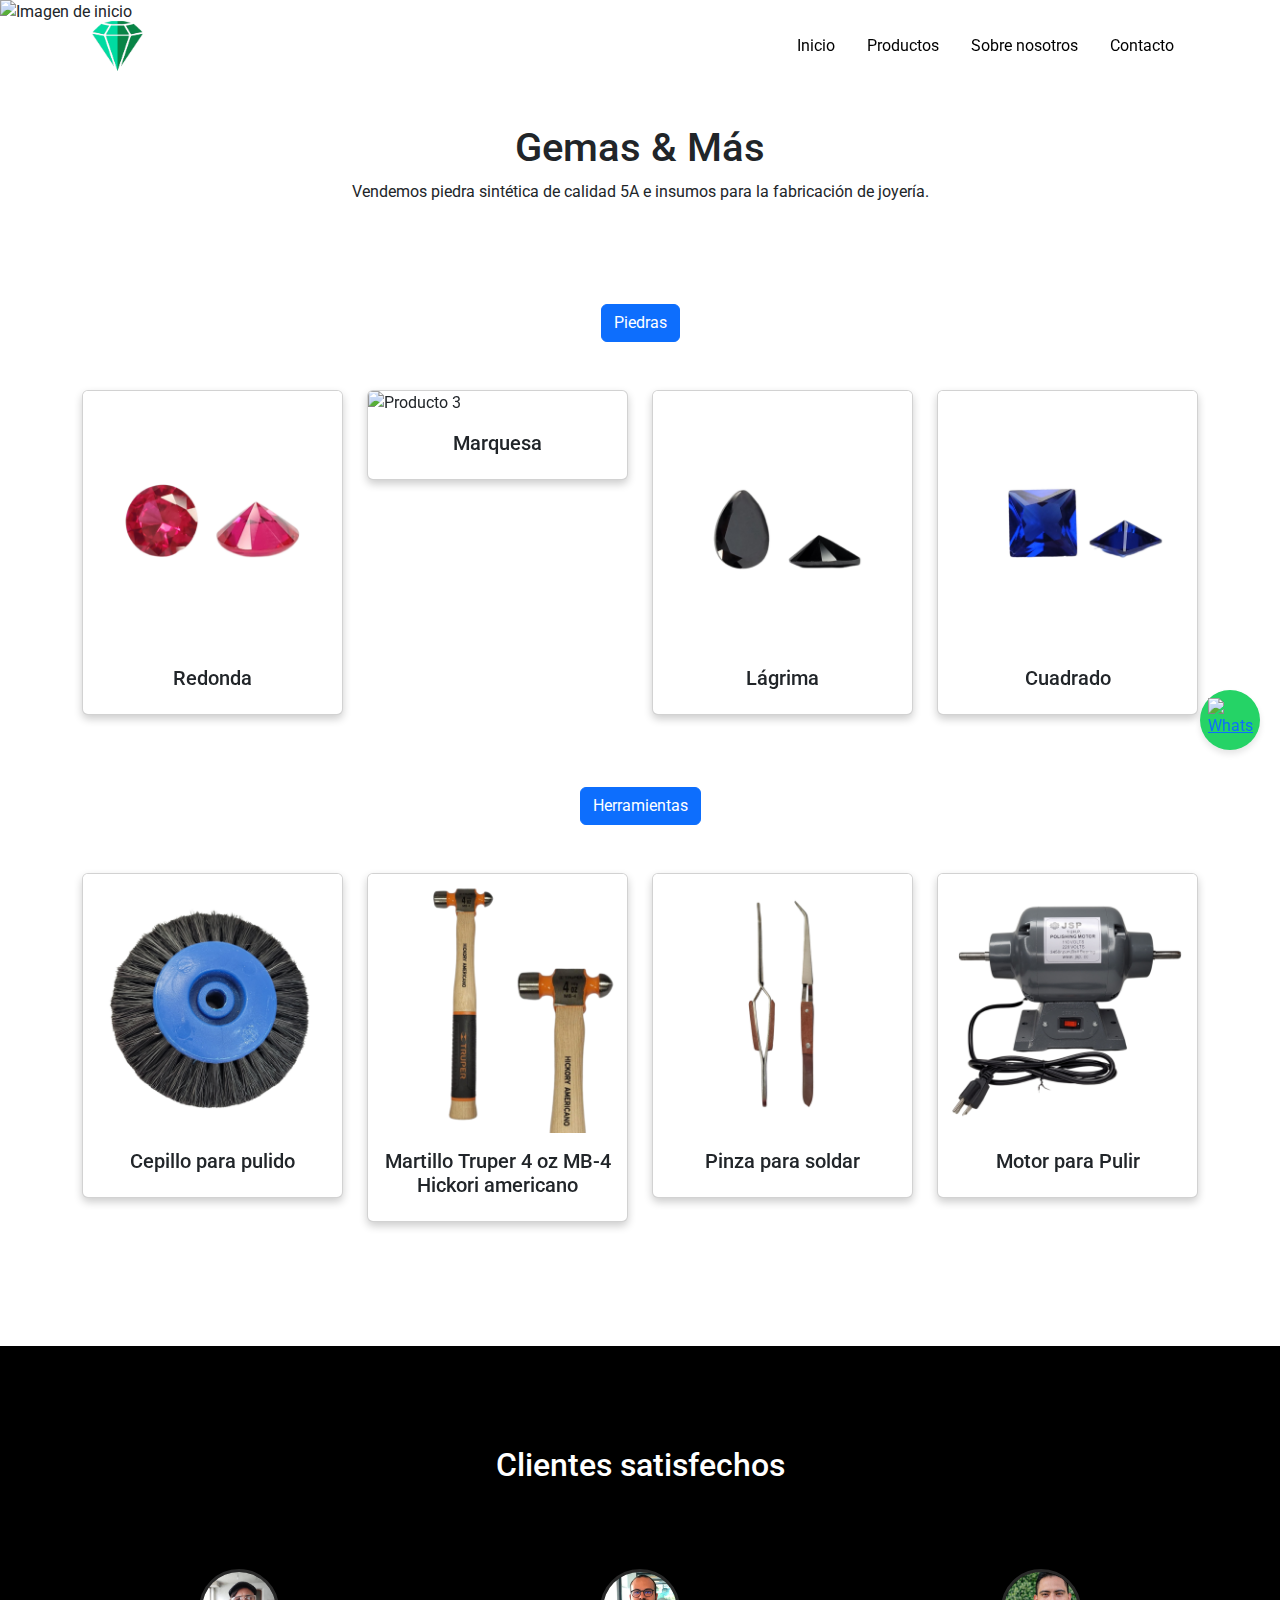
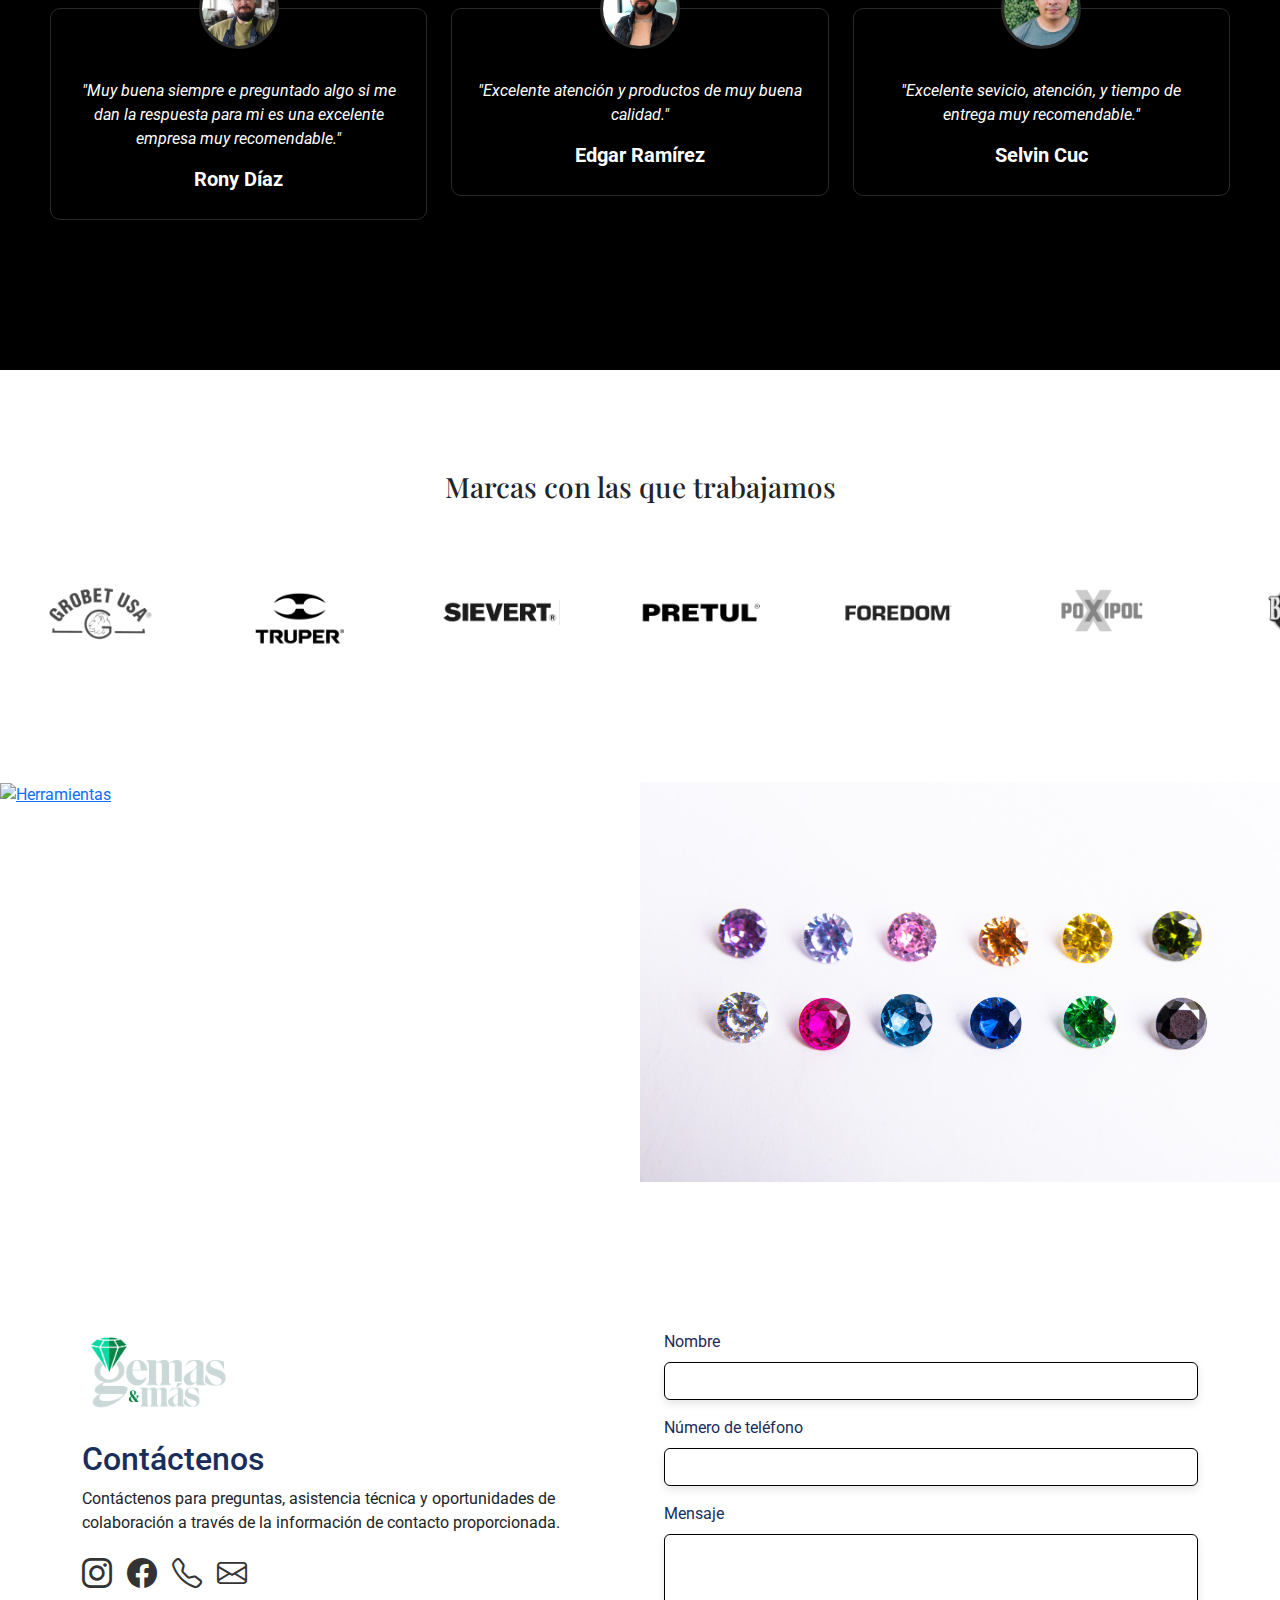
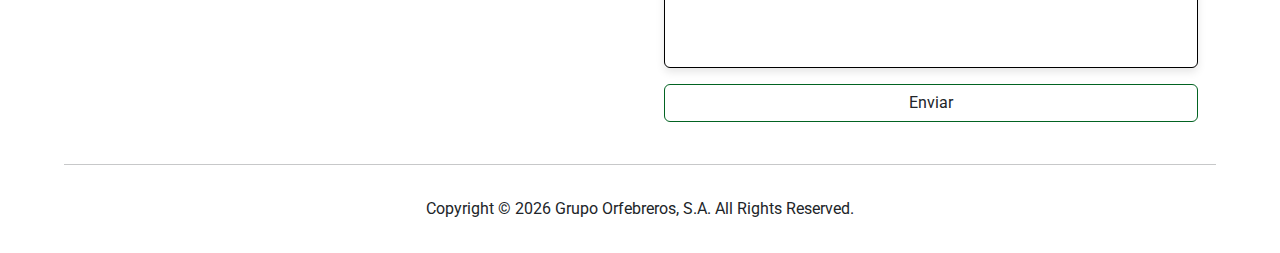
==== commit 29855d2b: "Cambios en formulario" ====
--- a/index.html
+++ b/index.html
@@ -352,8 +352,8 @@
           <!-- INFO -->
           <div class="col-md-6">
             <img src="images/logo.png" alt="Logo" class="logo-contact">
-            <h2 class="label-contact-header">Contáctanos</h2>
-            <p>Contáctenos para preguntas, asistencia técnica u oportunidades de colaboración a través de la información de contacto proporcionada.</p>
+            <h2 class="label-contact-header">Contáctenos</h2>
+            <p>Contáctenos para preguntas, asistencia técnica y oportunidades de colaboración a través de la información de contacto proporcionada.</p>
             <div class="social-links">
               <a href="https://www.instagram.com/gema.symas/?igsh=cjF0NDRiNGF5ZWNv" 
                  target="_blank" 
@@ -370,12 +370,10 @@
               <a href="tel:+50236527420" class="social-icon">
                   <i class="bi bi-telephone"></i>
               </a>
-              
-              <!-- Correo -->
               <a href="mailto:gemasymas19@gmail.com" class="social-icon">
                   <i class="bi bi-envelope"></i>
               </a>
-            </div>              
+            </div>
           </div>
       
           <!-- FORMULARIO -->
--- a/css/index.css
+++ b/css/index.css
@@ -297,16 +297,15 @@
 }
 
 .form-control {
-  border: 1px solid #026322;
+  border: 0.5px solid black;
   box-shadow: 0px 4px 8px rgba(0, 0, 0, 0.1); /* Sombra suave */
 }
 
 .form-control:focus {
-  border-color: #026322; /* Cambia el borde */
-  box-shadow: 0px 0px 5px #026322; /* Efecto de brillo */
+  border-color: black; /* Cambia el borde */
+  box-shadow: 0px 0px 5px black; /* Efecto de brillo */
   outline: none;
 }
-
 
 .btn-submit {
   border-color: #026322;
